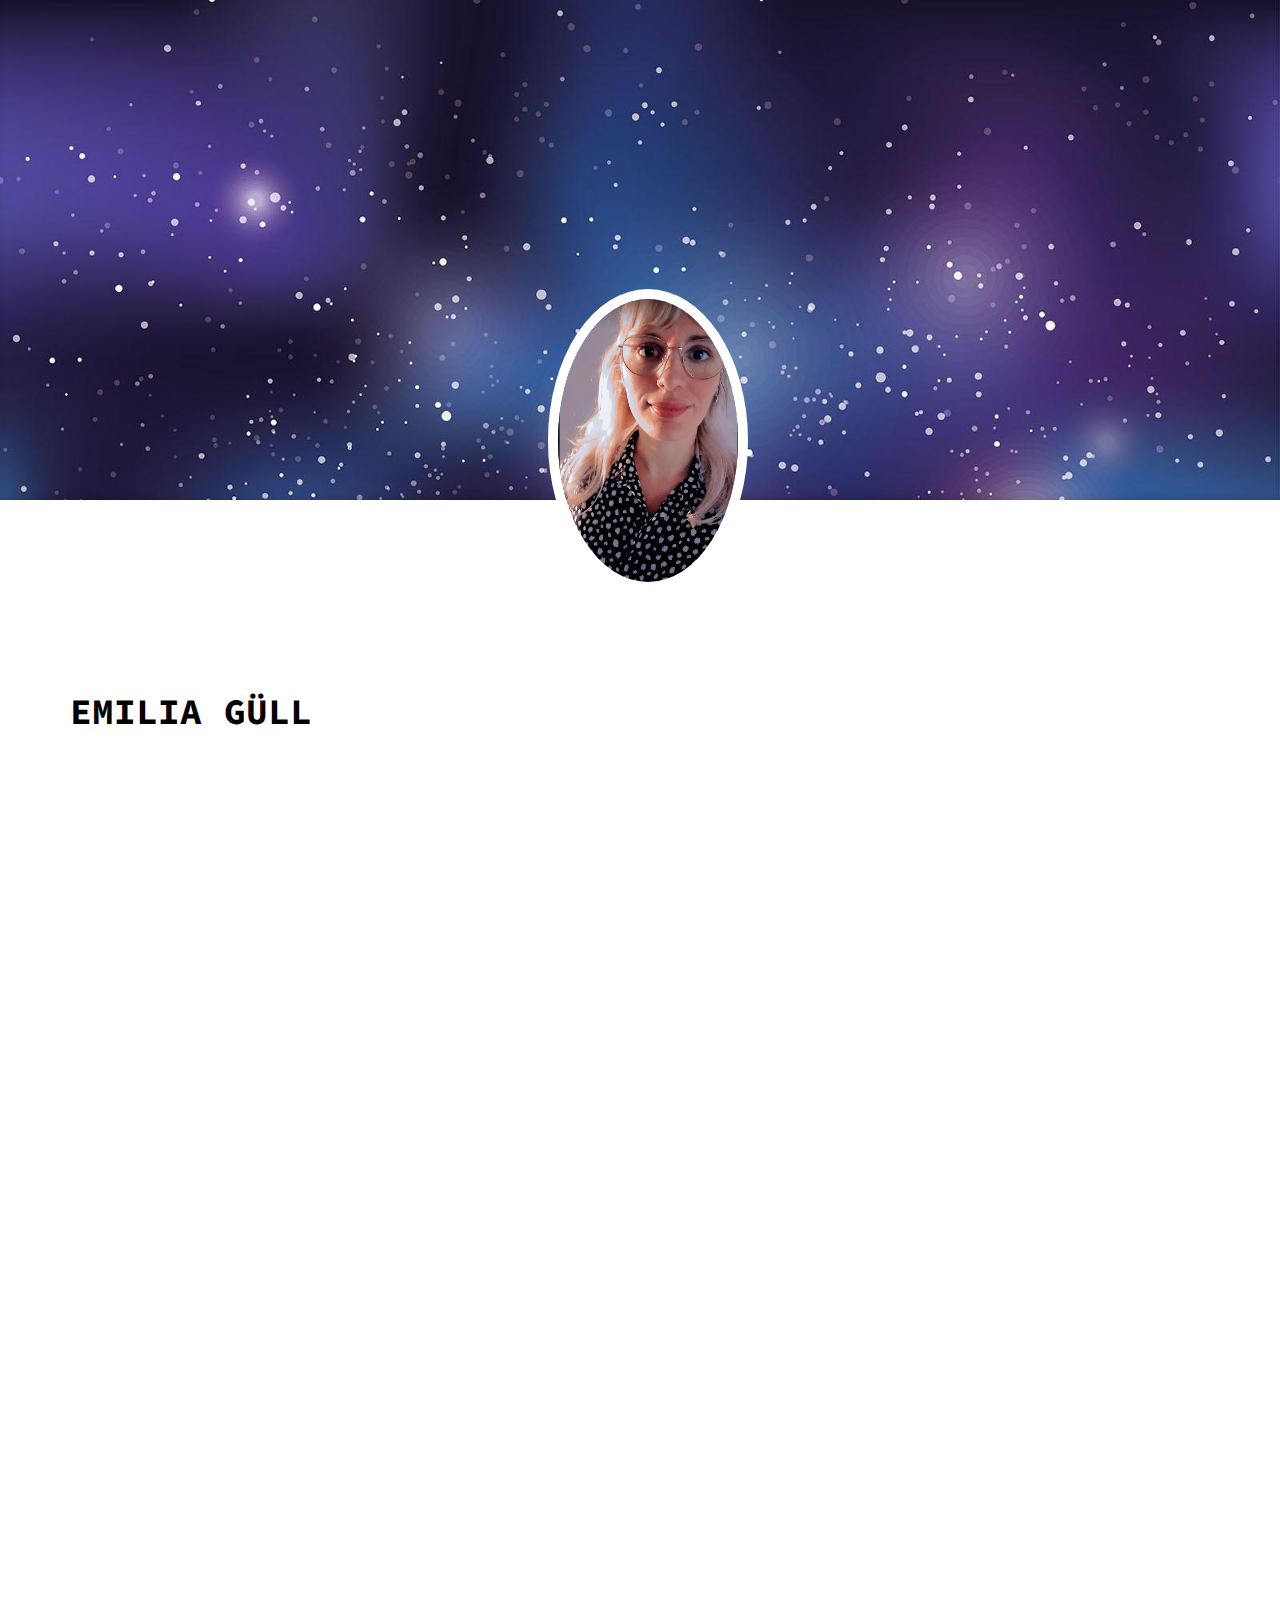
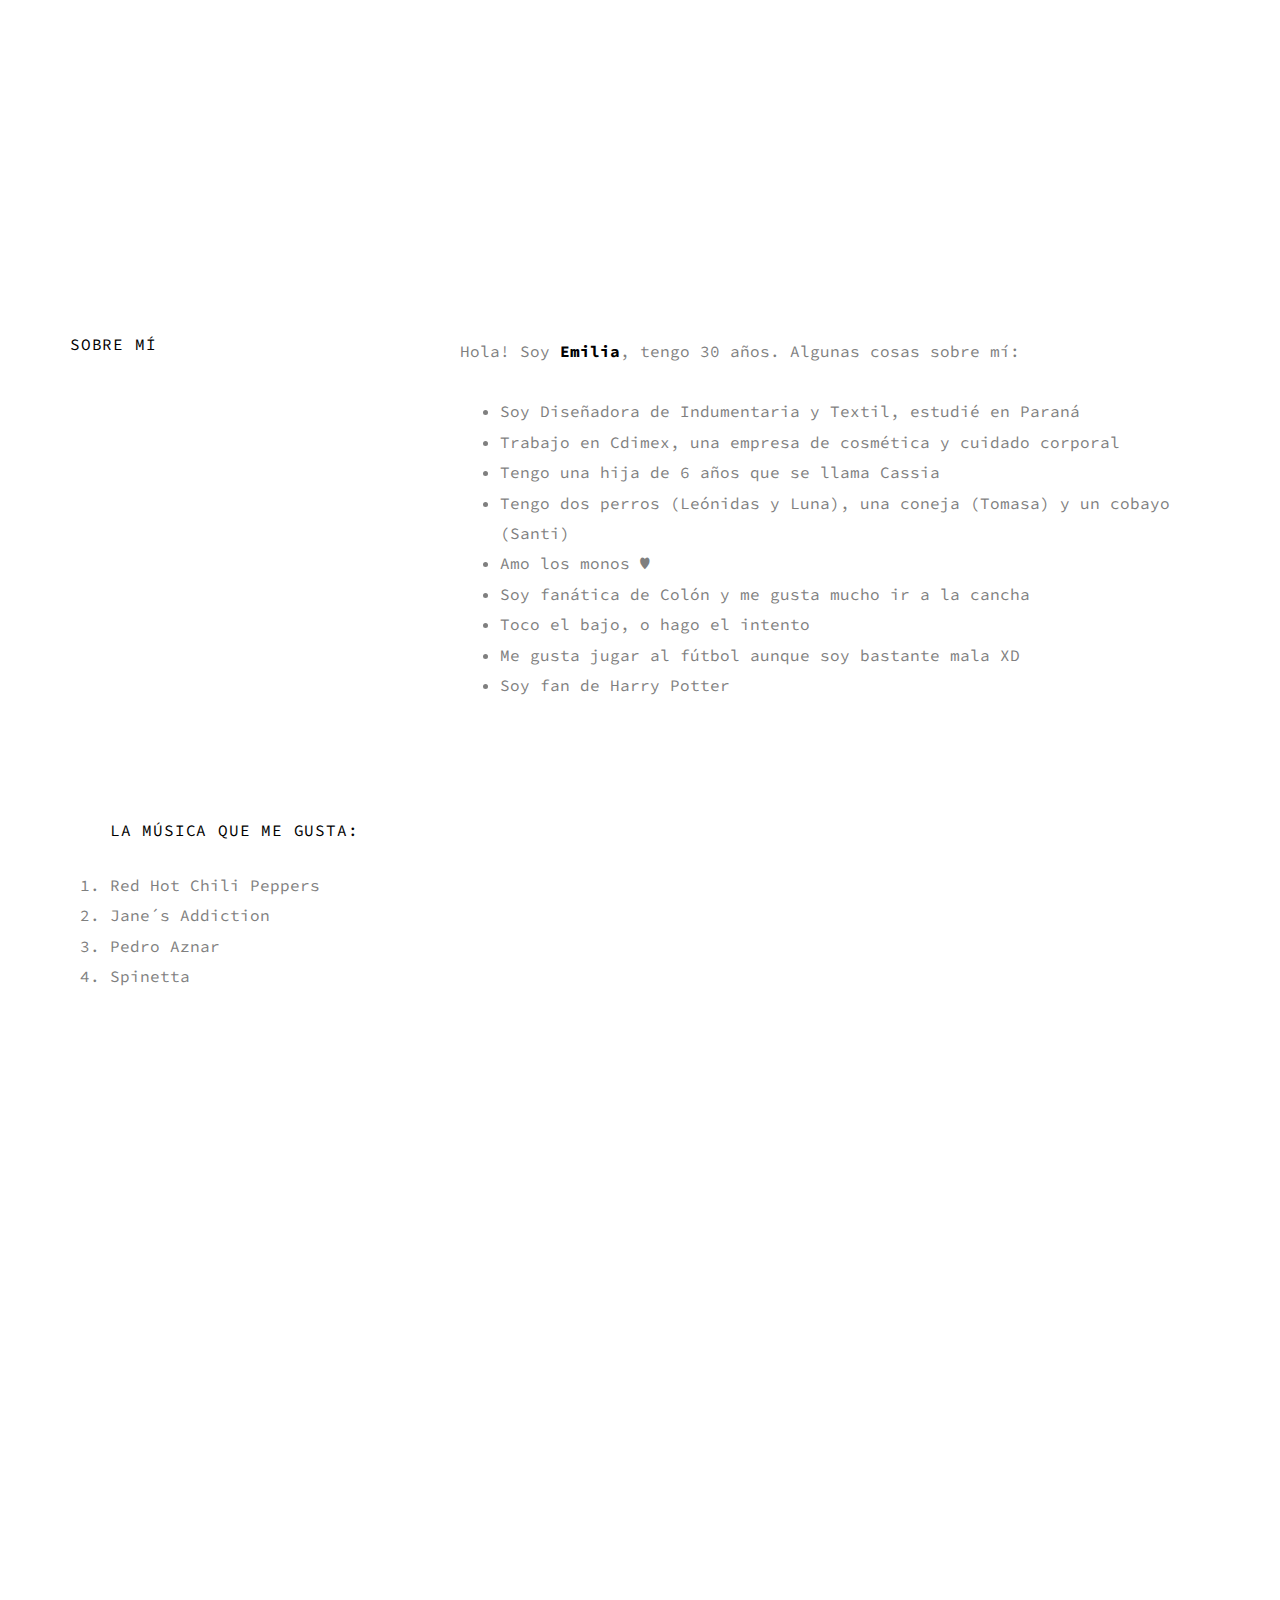
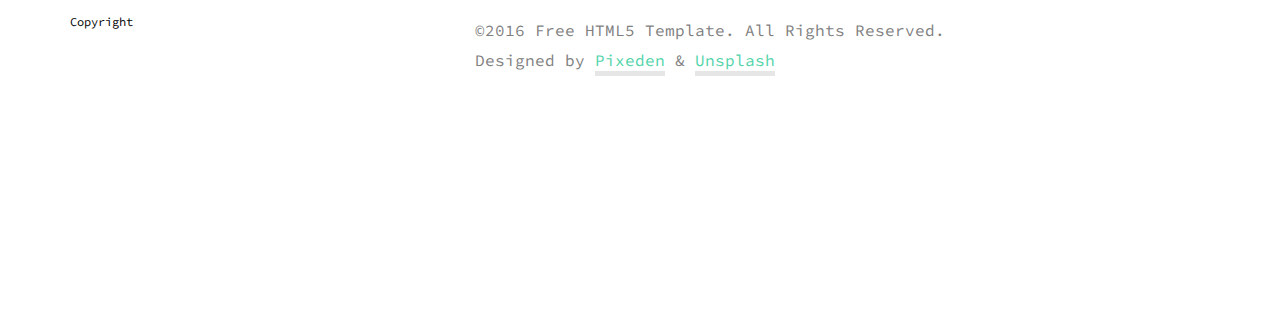
==== index.html @ 93d6f3b8 "tp1 modificado" ====
<!DOCTYPE html>
<!--[if lt IE 7]>      <html class="no-js lt-ie9 lt-ie8 lt-ie7"> <![endif]-->
<!--[if IE 7]>         <html class="no-js lt-ie9 lt-ie8"> <![endif]-->
<!--[if IE 8]>         <html class="no-js lt-ie9"> <![endif]-->
<!--[if gt IE 8]><!--> <html class="no-js"> <!--<![endif]-->
	<head>
	<meta charset="utf-8">
	<meta http-equiv="X-UA-Compatible" content="IE=edge">
	<title>Emilia Güll &mdash; mi perfil</title>
	<meta name="viewport" content="width=device-width, initial-scale=1">
	<meta name="description" content="Free HTML5 Website Template by FreeHTML5.co" />
	<meta name="keywords" content="free website templates, free html5, free template, free bootstrap, free website template, html5, css3, mobile first, responsive" />
	<meta name="author" content="FreeHTML5.co" />

  <!-- 
	//////////////////////////////////////////////////////

	FREE HTML5 TEMPLATE 
	DESIGNED & DEVELOPED by FreeHTML5.co
		
	Website: 		http://freehtml5.co/
	Email: 			info@freehtml5.co
	Twitter: 		http://twitter.com/fh5co
	Facebook: 		https://www.facebook.com/fh5co

	//////////////////////////////////////////////////////
	 -->

  	<!-- Facebook and Twitter integration -->
	<meta property="og:title" content=""/>
	<meta property="og:image" content=""/>
	<meta property="og:url" content=""/>
	<meta property="og:site_name" content=""/>
	<meta property="og:description" content=""/>
	<meta name="twitter:title" content="" />
	<meta name="twitter:image" content="" />
	<meta name="twitter:url" content="" />
	<meta name="twitter:card" content="" />

	<!-- Place favicon.ico and apple-touch-icon.png in the root directory -->
	<link rel="shortcut icon" href="favicon.ico">
	<link href="https://fonts.googleapis.com/css?family=Source+Code+Pro" rel="stylesheet">
	
	<!-- Animate.css -->
	<link rel="stylesheet" href="./css/animate.css">
	<!-- Icomoon Icon Fonts-->
	<link rel="stylesheet" href="./css/icomoon.css">
	<!-- Bootstrap  -->
	<link rel="stylesheet" href="./css/bootstrap.css">
	<!-- Theme style  -->
	<link rel="stylesheet" href="./css/style.css">

	<!-- Magnific Popup -->
	<link rel="stylesheet" href="./css/magnific-popup.css">
	

	<!-- Modernizr JS -->
	<script src="js/modernizr-2.6.2.min.js"></script>
	<!-- FOR IE9 below -->
	<!--[if lt IE 9]>
	<script src="js/respond.min.js"></script>
	<![endif]-->

	</head>
	<body>
	
	<div id="fh5co-header" style="background-image: url(images/universo.jpg);" data-stellar-background-ratio="0.5">
		<div class="overlay"></div>
		<div class="bio-photo text-center">
			<img class=".profile-thumbnail" src="images/e1.jpg" alt="mi foto" width="200">
		</div>
	</div>

	<div id="fh5co-main">

		<div class="fh5co-section fh5co-works">
			<div class="container">
				<div class="row">
					<div class="col-md-4 col-sm-4 col-xs-12 section-heading">
						<h1><b>EMILIA GÜLL</b></h1>
					</div>
					<div class="col-md-8 col-sm-8 col-xs-12">
						<div class="row">
							<div class="col-md-6 col-sm-6 col-xs-6 work animate-box">
								<a href="images/leo y luna.jpg" class="image-popup" title="Leónidas y Luna"><img src="images/leo y luna.jpg" alt="Leónidas y Luna" class="img-responsive"></a>
							</div>
							<div class="col-md-6 col-sm-6 col-xs-6 work animate-box">
								<a href="images/tomy.jpg" class="image-popup" title="Coneja Tomasa"><img src="images/tomy.jpg" alt="Coneja Tomasa" class="img-responsive"></a>
							</div>
							<div class="col-md-6 col-sm-6 col-xs-6 work animate-box">
								<a href="images/santi.jpg" class="image-popup" title="Cobayo Santi"><img src="images/santi.jpg" alt="Cobayo Santi" class="img-responsive"></a>
							</div>
							<div class="col-md-6 col-sm-6 col-xs-6 work animate-box">
								<a href="images/capuchino.jpg" class="image-popup" title="Mono capuchino"><img src="images/capuchino.jpg" alt="Mono capuchino" class="img-responsive"></a>
							</div>
						</div>
					</div>
				</div>
			</div>
		</div>

		<!-- END .fh5co-section -->

		<div class="fh5co-section">
			<div class="container">
				<div class="row">
					<div class="col-md-4 col-sm-4 col-xs-12 section-heading">
						<h2>SOBRE MÍ</h2>
					</div>
					<div class="col-md-8 col-sm-8 col-xs-12">
						<div class="row">
							<div class="col-md-12">
							<p>Hola! Soy <strong>Emilia</strong>, tengo 30 años. Algunas cosas sobre mí: </p>
							<ul>
								<li>Soy Diseñadora de Indumentaria y Textil, estudié en Paraná</li>
								<li>Trabajo en Cdimex, una empresa de cosmética y cuidado corporal</li>
								<li>Tengo una hija de 6 años que se llama Cassia</li>
								<li>Tengo dos perros (Leónidas y Luna), una coneja (Tomasa) y un cobayo (Santi)</li>
								<li>Amo los monos ♥</li>
								<li>Soy fanática de Colón y me gusta mucho ir a la cancha</li>
       							<li>Toco el bajo, o hago el intento</li>
        						<li>Me gusta jugar al fútbol aunque soy bastante mala XD</li>
								<li>Soy fan de Harry Potter</li>
			
							</ul>
						</div>
					</div>
				</div>
			</div>
		</div>

		<!-- END .fh5co-section -->


		<div class="fh5co-section">
			<div class="container">
				<div class="row">
					<div class="col-md-4 col-sm-4 col-xs-12 section-heading">
					<ol>
						<h2>La música que me gusta:</h2>
						<li>Red Hot Chili Peppers</li>
       					<li>Jane´s Addiction</li>
        				<li>Pedro Aznar</li>
       					<li>Spinetta</li>
					</ol>	
					
					<iframe style="border-radius:12px" src="https://open.spotify.com/embed/playlist/1pNe8XWdlI0iuai1eVXvJj?utm_source=generator" width="100%" height="380" frameBorder="0" allowfullscreen="" allow="autoplay; clipboard-write; encrypted-media; fullscreen; picture-in-picture"></iframe>
					
					</div>
				</div>
			</div>
		</div>

		<!-- END .fh5co-section -->


		<div class="fh5co-section">
			<div class="container">
				<div class="row">
					<div class="col-md-4 col-sm-4 col-xs-12 section-heading">
						<h6>Copyright</h6>
					</div>
					<div class="col-md-8 col-sm-8 col-xs-12">
						<div class="col-md-12">
							<p>&copy;2016 Free HTML5 Template. All Rights Reserved. <br> Designed by <a href="http://freehtml5.co/" FreeHTML5.co</a>Pixeden</a> &amp; <a href="http://unsplash.com." target="_blank">Unsplash</a></p>
						</div>
					</div>
				</div>
			</div>
		</div>

		<!-- END .fh5co-section -->


	

	</div>


	<!-- jQuery -->
	<script src="js/jquery.min.js"></script>
	<!-- jQuery Easing -->
	<script src="js/jquery.easing.1.3.js"></script>
	<!-- Bootstrap -->
	<script src="js/bootstrap.min.js"></script>

	<!-- Stellar -->
	<script src="js/jquery.stellar.min.js"></script>

	<!-- Waypoints -->
	<script src="js/jquery.waypoints.min.js"></script>

	<!-- Magnific Popup -->
	<script src="js/jquery.magnific-popup.min.js"></script>
	<script src="js/magnific-popup-options.js"></script>
	
	<!-- MAIN JS -->
	<script src="js/main.js"></script>

	</body>
</html>
---- css/icomoon.css ----
@font-face {
    font-family: 'icomoon';
    src:    url('fonts/icomoon.eot?195opb');
    src:    url('fonts/icomoon.eot?195opb#iefix') format('embedded-opentype'),
        url('fonts/icomoon.ttf?195opb') format('truetype'),
        url('fonts/icomoon.woff?195opb') format('woff'),
        url('fonts/icomoon.svg?195opb#icomoon') format('svg');
    font-weight: normal;
    font-style: normal;
}

[class^="icon-"], [class*=" icon-"] {
    /* use !important to prevent issues with browser extensions that change fonts */
    font-family: 'icomoon' !important;
    speak: none;
    font-style: normal;
    font-weight: normal;
    font-variant: normal;
    text-transform: none;
    line-height: 1;

    /* Better Font Rendering =========== */
    -webkit-font-smoothing: antialiased;
    -moz-osx-font-smoothing: grayscale;
}

.icon-glass:before {
    content: "\f000";
}
.icon-music:before {
    content: "\f001";
}
.icon-search:before {
    content: "\f002";
}
.icon-envelope-o:before {
    content: "\f003";
}
.icon-heart:before {
    content: "\f004";
}
.icon-star:before {
    content: "\f005";
}
.icon-star-o:before {
    content: "\f006";
}
.icon-user:before {
    content: "\f007";
}
.icon-film:before {
    content: "\f008";
}
.icon-th-large:before {
    content: "\f009";
}
.icon-th:before {
    content: "\f00a";
}
.icon-th-list:before {
    content: "\f00b";
}
.icon-check:before {
    content: "\f00c";
}
.icon-close:before {
    content: "\f00d";
}
.icon-remove:before {
    content: "\f00d";
}
.icon-times:before {
    content: "\f00d";
}
.icon-search-plus:before {
    content: "\f00e";
}
.icon-search-minus:before {
    content: "\f010";
}
.icon-power-off:before {
    content: "\f011";
}
.icon-signal:before {
    content: "\f012";
}
.icon-cog:before {
    content: "\f013";
}
.icon-gear:before {
    content: "\f013";
}
.icon-trash-o:before {
    content: "\f014";
}
.icon-home:before {
    content: "\f015";
}
.icon-file-o:before {
    content: "\f016";
}
.icon-clock-o:before {
    content: "\f017";
}
.icon-road:before {
    content: "\f018";
}
.icon-download:before {
    content: "\f019";
}
.icon-arrow-circle-o-down:before {
    content: "\f01a";
}
.icon-arrow-circle-o-up:before {
    content: "\f01b";
}
.icon-inbox:before {
    content: "\f01c";
}
.icon-play-circle-o:before {
    content: "\f01d";
}
.icon-repeat:before {
    content: "\f01e";
}
.icon-rotate-right:before {
    content: "\f01e";
}
.icon-refresh:before {
    content: "\f021";
}
.icon-list-alt:before {
    content: "\f022";
}
.icon-lock:before {
    content: "\f023";
}
.icon-flag:before {
    content: "\f024";
}
.icon-headphones:before {
    content: "\f025";
}
.icon-volume-off:before {
    content: "\f026";
}
.icon-volume-down:before {
    content: "\f027";
}
.icon-volume-up:before {
    content: "\f028";
}
.icon-qrcode:before {
    content: "\f029";
}
.icon-barcode:before {
    content: "\f02a";
}
.icon-tag:before {
    content: "\f02b";
}
.icon-tags:before {
    content: "\f02c";
}
.icon-book:before {
    content: "\f02d";
}
.icon-bookmark:before {
    content: "\f02e";
}
.icon-print:before {
    content: "\f02f";
}
.icon-camera:before {
    content: "\f030";
}
.icon-font:before {
    content: "\f031";
}
.icon-bold:before {
    content: "\f032";
}
.icon-italic:before {
    content: "\f033";
}
.icon-text-height:before {
    content: "\f034";
}
.icon-text-width:before {
    content: "\f035";
}
.icon-align-left:before {
    content: "\f036";
}
.icon-align-center:before {
    content: "\f037";
}
.icon-align-right:before {
    content: "\f038";
}
.icon-align-justify:before {
    content: "\f039";
}
.icon-list:before {
    content: "\f03a";
}
.icon-dedent:before {
    content: "\f03b";
}
.icon-outdent:before {
    content: "\f03b";
}
.icon-indent:before {
    content: "\f03c";
}
.icon-video-camera:before {
    content: "\f03d";
}
.icon-image:before {
    content: "\f03e";
}
.icon-photo:before {
    content: "\f03e";
}
.icon-picture-o:before {
    content: "\f03e";
}
.icon-pencil:before {
    content: "\f040";
}
.icon-map-marker:before {
    content: "\f041";
}
.icon-adjust:before {
    content: "\f042";
}
.icon-tint:before {
    content: "\f043";
}
.icon-edit:before {
    content: "\f044";
}
.icon-pencil-square-o:before {
    content: "\f044";
}
.icon-share-square-o:before {
    content: "\f045";
}
.icon-check-square-o:before {
    content: "\f046";
}
.icon-arrows:before {
    content: "\f047";
}
.icon-step-backward:before {
    content: "\f048";
}
.icon-fast-backward:before {
    content: "\f049";
}
.icon-backward:before {
    content: "\f04a";
}
.icon-play:before {
    content: "\f04b";
}
.icon-pause:before {
    content: "\f04c";
}
.icon-stop:before {
    content: "\f04d";
}
.icon-forward:before {
    content: "\f04e";
}
.icon-fast-forward:before {
    content: "\f050";
}
.icon-step-forward:before {
    content: "\f051";
}
.icon-eject:before {
    content: "\f052";
}
.icon-chevron-left:before {
    content: "\f053";
}
.icon-chevron-right:before {
    content: "\f054";
}
.icon-plus-circle:before {
    content: "\f055";
}
.icon-minus-circle:before {
    content: "\f056";
}
.icon-times-circle:before {
    content: "\f057";
}
.icon-check-circle:before {
    content: "\f058";
}
.icon-question-circle:before {
    content: "\f059";
}
.icon-info-circle:before {
    content: "\f05a";
}
.icon-crosshairs:before {
    content: "\f05b";
}
.icon-times-circle-o:before {
    content: "\f05c";
}
.icon-check-circle-o:before {
    content: "\f05d";
}
.icon-ban:before {
    content: "\f05e";
}
.icon-arrow-left:before {
    content: "\f060";
}
.icon-arrow-right:before {
    content: "\f061";
}
.icon-arrow-up:before {
    content: "\f062";
}
.icon-arrow-down:before {
    content: "\f063";
}
.icon-mail-forward:before {
    content: "\f064";
}
.icon-share:before {
    content: "\f064";
}
.icon-expand:before {
    content: "\f065";
}
.icon-compress:before {
    content: "\f066";
}
.icon-plus:before {
    content: "\f067";
}
.icon-minus:before {
    content: "\f068";
}
.icon-asterisk:before {
    content: "\f069";
}
.icon-exclamation-circle:before {
    content: "\f06a";
}
.icon-gift:before {
    content: "\f06b";
}
.icon-leaf:before {
    content: "\f06c";
}
.icon-fire:before {
    content: "\f06d";
}
.icon-eye:before {
    content: "\f06e";
}
.icon-eye-slash:before {
    content: "\f070";
}
.icon-exclamation-triangle:before {
    content: "\f071";
}
.icon-warning:before {
    content: "\f071";
}
.icon-plane:before {
    content: "\f072";
}
.icon-calendar:before {
    content: "\f073";
}
.icon-random:before {
    content: "\f074";
}
.icon-comment:before {
    content: "\f075";
}
.icon-magnet:before {
    content: "\f076";
}
.icon-chevron-up:before {
    content: "\f077";
}
.icon-chevron-down:before {
    content: "\f078";
}
.icon-retweet:before {
    content: "\f079";
}
.icon-shopping-cart:before {
    content: "\f07a";
}
.icon-folder:before {
    content: "\f07b";
}
.icon-folder-open:before {
    content: "\f07c";
}
.icon-arrows-v:before {
    content: "\f07d";
}
.icon-arrows-h:before {
    content: "\f07e";
}
.icon-bar-chart:before {
    content: "\f080";
}
.icon-bar-chart-o:before {
    content: "\f080";
}
.icon-twitter-square:before {
    content: "\f081";
}
.icon-facebook-square:before {
    content: "\f082";
}
.icon-camera-retro:before {
    content: "\f083";
}
.icon-key:before {
    content: "\f084";
}
.icon-cogs:before {
    content: "\f085";
}
.icon-gears:before {
    content: "\f085";
}
.icon-comments:before {
    content: "\f086";
}
.icon-thumbs-o-up:before {
    content: "\f087";
}
.icon-thumbs-o-down:before {
    content: "\f088";
}
.icon-star-half:before {
    content: "\f089";
}
.icon-heart-o:before {
    content: "\f08a";
}
.icon-sign-out:before {
    content: "\f08b";
}
.icon-linkedin-square:before {
    content: "\f08c";
}
.icon-thumb-tack:before {
    content: "\f08d";
}
.icon-external-link:before {
    content: "\f08e";
}
.icon-sign-in:before {
    content: "\f090";
}
.icon-trophy:before {
    content: "\f091";
}
.icon-github-square:before {
    content: "\f092";
}
.icon-upload:before {
    content: "\f093";
}
.icon-lemon-o:before {
    content: "\f094";
}
.icon-phone:before {
    content: "\f095";
}
.icon-square-o:before {
    content: "\f096";
}
.icon-bookmark-o:before {
    content: "\f097";
}
.icon-phone-square:before {
    content: "\f098";
}
.icon-twitter:before {
    content: "\f099";
}
.icon-facebook:before {
    content: "\f09a";
}
.icon-facebook-f:before {
    content: "\f09a";
}
.icon-github:before {
    content: "\f09b";
}
.icon-unlock:before {
    content: "\f09c";
}
.icon-credit-card:before {
    content: "\f09d";
}
.icon-feed:before {
    content: "\f09e";
}
.icon-rss:before {
    content: "\f09e";
}
.icon-hdd-o:before {
    content: "\f0a0";
}
.icon-bullhorn:before {
    content: "\f0a1";
}
.icon-bell-o:before {
    content: "\f0a2";
}
.icon-certificate:before {
    content: "\f0a3";
}
.icon-hand-o-right:before {
    content: "\f0a4";
}
.icon-hand-o-left:before {
    content: "\f0a5";
}
.icon-hand-o-up:before {
    content: "\f0a6";
}
.icon-hand-o-down:before {
    content: "\f0a7";
}
.icon-arrow-circle-left:before {
    content: "\f0a8";
}
.icon-arrow-circle-right:before {
    content: "\f0a9";
}
.icon-arrow-circle-up:before {
    content: "\f0aa";
}
.icon-arrow-circle-down:before {
    content: "\f0ab";
}
.icon-globe:before {
    content: "\f0ac";
}
.icon-wrench:before {
    content: "\f0ad";
}
.icon-tasks:before {
    content: "\f0ae";
}
.icon-filter:before {
    content: "\f0b0";
}
.icon-briefcase:before {
    content: "\f0b1";
}
.icon-arrows-alt:before {
    content: "\f0b2";
}
.icon-group:before {
    content: "\f0c0";
}
.icon-users:before {
    content: "\f0c0";
}
.icon-chain:before {
    content: "\f0c1";
}
.icon-link:before {
    content: "\f0c1";
}
.icon-cloud:before {
    content: "\f0c2";
}
.icon-flask:before {
    content: "\f0c3";
}
.icon-cut:before {
    content: "\f0c4";
}
.icon-scissors:before {
    content: "\f0c4";
}
.icon-copy:before {
    content: "\f0c5";
}
.icon-files-o:before {
    content: "\f0c5";
}
.icon-paperclip:before {
    content: "\f0c6";
}
.icon-floppy-o:before {
    content: "\f0c7";
}
.icon-save:before {
    content: "\f0c7";
}
.icon-square:before {
    content: "\f0c8";
}
.icon-bars:before {
    content: "\f0c9";
}
.icon-navicon:before {
    content: "\f0c9";
}
.icon-reorder:before {
    content: "\f0c9";
}
.icon-list-ul:before {
    content: "\f0ca";
}
.icon-list-ol:before {
    content: "\f0cb";
}
.icon-strikethrough:before {
    content: "\f0cc";
}
.icon-underline:before {
    content: "\f0cd";
}
.icon-table:before {
    content: "\f0ce";
}
.icon-magic:before {
    content: "\f0d0";
}
.icon-truck:before {
    content: "\f0d1";
}
.icon-pinterest:before {
    content: "\f0d2";
}
.icon-pinterest-square:before {
    content: "\f0d3";
}
.icon-google-plus-square:before {
    content: "\f0d4";
}
.icon-google-plus:before {
    content: "\f0d5";
}
.icon-money:before {
    content: "\f0d6";
}
.icon-caret-down:before {
    content: "\f0d7";
}
.icon-caret-up:before {
    content: "\f0d8";
}
.icon-caret-left:before {
    content: "\f0d9";
}
.icon-caret-right:before {
    content: "\f0da";
}
.icon-columns:before {
    content: "\f0db";
}
.icon-sort:before {
    content: "\f0dc";
}
.icon-unsorted:before {
    content: "\f0dc";
}
.icon-sort-desc:before {
    content: "\f0dd";
}
.icon-sort-down:before {
    content: "\f0dd";
}
.icon-sort-asc:before {
    content: "\f0de";
}
.icon-sort-up:before {
    content: "\f0de";
}
.icon-envelope:before {
    content: "\f0e0";
}
.icon-linkedin:before {
    content: "\f0e1";
}
.icon-rotate-left:before {
    content: "\f0e2";
}
.icon-undo:before {
    content: "\f0e2";
}
.icon-gavel:before {
    content: "\f0e3";
}
.icon-legal:before {
    content: "\f0e3";
}
.icon-dashboard:before {
    content: "\f0e4";
}
.icon-tachometer:before {
    content: "\f0e4";
}
.icon-comment-o:before {
    content: "\f0e5";
}
.icon-comments-o:before {
    content: "\f0e6";
}
.icon-bolt:before {
    content: "\f0e7";
}
.icon-flash:before {
    content: "\f0e7";
}
.icon-sitemap:before {
    content: "\f0e8";
}
.icon-umbrella:before {
    content: "\f0e9";
}
.icon-clipboard:before {
    content: "\f0ea";
}
.icon-paste:before {
    content: "\f0ea";
}
.icon-lightbulb-o:before {
    content: "\f0eb";
}
.icon-exchange:before {
    content: "\f0ec";
}
.icon-cloud-download:before {
    content: "\f0ed";
}
.icon-cloud-upload:before {
    content: "\f0ee";
}
.icon-user-md:before {
    content: "\f0f0";
}
.icon-stethoscope:before {
    content: "\f0f1";
}
.icon-suitcase:before {
    content: "\f0f2";
}
.icon-bell:before {
    content: "\f0f3";
}
.icon-coffee:before {
    content: "\f0f4";
}
.icon-cutlery:before {
    content: "\f0f5";
}
.icon-file-text-o:before {
    content: "\f0f6";
}
.icon-building-o:before {
    content: "\f0f7";
}
.icon-hospital-o:before {
    content: "\f0f8";
}
.icon-ambulance:before {
    content: "\f0f9";
}
.icon-medkit:before {
    content: "\f0fa";
}
.icon-fighter-jet:before {
    content: "\f0fb";
}
.icon-beer:before {
    content: "\f0fc";
}
.icon-h-square:before {
    content: "\f0fd";
}
.icon-plus-square:before {
    content: "\f0fe";
}
.icon-angle-double-left:before {
    content: "\f100";
}
.icon-angle-double-right:before {
    content: "\f101";
}
.icon-angle-double-up:before {
    content: "\f102";
}
.icon-angle-double-down:before {
    content: "\f103";
}
.icon-angle-left:before {
    content: "\f104";
}
.icon-angle-right:before {
    content: "\f105";
}
.icon-angle-up:before {
    content: "\f106";
}
.icon-angle-down:before {
    content: "\f107";
}
.icon-desktop:before {
    content: "\f108";
}
.icon-laptop:before {
    content: "\f109";
}
.icon-tablet:before {
    content: "\f10a";
}
.icon-mobile:before {
    content: "\f10b";
}
.icon-mobile-phone:before {
    content: "\f10b";
}
.icon-circle-o:before {
    content: "\f10c";
}
.icon-quote-left:before {
    content: "\f10d";
}
.icon-quote-right:before {
    content: "\f10e";
}
.icon-spinner:before {
    content: "\f110";
}
.icon-circle:before {
    content: "\f111";
}
.icon-mail-reply:before {
    content: "\f112";
}
.icon-reply:before {
    content: "\f112";
}
.icon-github-alt:before {
    content: "\f113";
}
.icon-folder-o:before {
    content: "\f114";
}
.icon-folder-open-o:before {
    content: "\f115";
}
.icon-smile-o:before {
    content: "\f118";
}
.icon-frown-o:before {
    content: "\f119";
}
.icon-meh-o:before {
    content: "\f11a";
}
.icon-gamepad:before {
    content: "\f11b";
}
.icon-keyboard-o:before {
    content: "\f11c";
}
.icon-flag-o:before {
    content: "\f11d";
}
.icon-flag-checkered:before {
    content: "\f11e";
}
.icon-terminal:before {
    content: "\f120";
}
.icon-code:before {
    content: "\f121";
}
.icon-mail-reply-all:before {
    content: "\f122";
}
.icon-reply-all:before {
    content: "\f122";
}
.icon-star-half-empty:before {
    content: "\f123";
}
.icon-star-half-full:before {
    content: "\f123";
}
.icon-star-half-o:before {
    content: "\f123";
}
.icon-location-arrow:before {
    content: "\f124";
}
.icon-crop:before {
    content: "\f125";
}
.icon-code-fork:before {
    content: "\f126";
}
.icon-chain-broken:before {
    content: "\f127";
}
.icon-unlink:before {
    content: "\f127";
}
.icon-question:before {
    content: "\f128";
}
.icon-info:before {
    content: "\f129";
}
.icon-exclamation:before {
    content: "\f12a";
}
.icon-superscript:before {
    content: "\f12b";
}
.icon-subscript:before {
    content: "\f12c";
}
.icon-eraser:before {
    content: "\f12d";
}
.icon-puzzle-piece:before {
    content: "\f12e";
}
.icon-microphone:before {
    content: "\f130";
}
.icon-microphone-slash:before {
    content: "\f131";
}
.icon-shield:before {
    content: "\f132";
}
.icon-calendar-o:before {
    content: "\f133";
}
.icon-fire-extinguisher:before {
    content: "\f134";
}
.icon-rocket:before {
    content: "\f135";
}
.icon-maxcdn:before {
    content: "\f136";
}
.icon-chevron-circle-left:before {
    content: "\f137";
}
.icon-chevron-circle-right:before {
    content: "\f138";
}
.icon-chevron-circle-up:before {
    content: "\f139";
}
.icon-chevron-circle-down:before {
    content: "\f13a";
}
.icon-html5:before {
    content: "\f13b";
}
.icon-css3:before {
    content: "\f13c";
}
.icon-anchor:before {
    content: "\f13d";
}
.icon-unlock-alt:before {
    content: "\f13e";
}
.icon-bullseye:before {
    content: "\f140";
}
.icon-ellipsis-h:before {
    content: "\f141";
}
.icon-ellipsis-v:before {
    content: "\f142";
}
.icon-rss-square:before {
    content: "\f143";
}
.icon-play-circle:before {
    content: "\f144";
}
.icon-ticket:before {
    content: "\f145";
}
.icon-minus-square:before {
    content: "\f146";
}
.icon-minus-square-o:before {
    content: "\f147";
}
.icon-level-up:before {
    content: "\f148";
}
.icon-level-down:before {
    content: "\f149";
}
.icon-check-square:before {
    content: "\f14a";
}
.icon-pencil-square:before {
    content: "\f14b";
}
.icon-external-link-square:before {
    content: "\f14c";
}
.icon-share-square:before {
    content: "\f14d";
}
.icon-compass:before {
    content: "\f14e";
}
.icon-caret-square-o-down:before {
    content: "\f150";
}
.icon-toggle-down:before {
    content: "\f150";
}
.icon-caret-square-o-up:before {
    content: "\f151";
}
.icon-toggle-up:before {
    content: "\f151";
}
.icon-caret-square-o-right:before {
    content: "\f152";
}
.icon-toggle-right:before {
    content: "\f152";
}
.icon-eur:before {
    content: "\f153";
}
.icon-euro:before {
    content: "\f153";
}
.icon-gbp:before {
    content: "\f154";
}
.icon-dollar:before {
    content: "\f155";
}
.icon-usd:before {
    content: "\f155";
}
.icon-inr:before {
    content: "\f156";
}
.icon-rupee:before {
    content: "\f156";
}
.icon-cny:before {
    content: "\f157";
}
.icon-jpy:before {
    content: "\f157";
}
.icon-rmb:before {
    content: "\f157";
}
.icon-yen:before {
    content: "\f157";
}
.icon-rouble:before {
    content: "\f158";
}
.icon-rub:before {
    content: "\f158";
}
.icon-ruble:before {
    content: "\f158";
}
.icon-krw:before {
    content: "\f159";
}
.icon-won:before {
    content: "\f159";
}
.icon-bitcoin:before {
    content: "\f15a";
}
.icon-btc:before {
    content: "\f15a";
}
.icon-file:before {
    content: "\f15b";
}
.icon-file-text:before {
    content: "\f15c";
}
.icon-sort-alpha-asc:before {
    content: "\f15d";
}
.icon-sort-alpha-desc:before {
    content: "\f15e";
}
.icon-sort-amount-asc:before {
    content: "\f160";
}
.icon-sort-amount-desc:before {
    content: "\f161";
}
.icon-sort-numeric-asc:before {
    content: "\f162";
}
.icon-sort-numeric-desc:before {
    content: "\f163";
}
.icon-thumbs-up:before {
    content: "\f164";
}
.icon-thumbs-down:before {
    content: "\f165";
}
.icon-youtube-square:before {
    content: "\f166";
}
.icon-youtube:before {
    content: "\f167";
}
.icon-xing:before {
    content: "\f168";
}
.icon-xing-square:before {
    content: "\f169";
}
.icon-youtube-play:before {
    content: "\f16a";
}
.icon-dropbox:before {
    content: "\f16b";
}
.icon-stack-overflow:before {
    content: "\f16c";
}
.icon-instagram:before {
    content: "\f16d";
}
.icon-flickr:before {
    content: "\f16e";
}
.icon-adn:before {
    content: "\f170";
}
.icon-bitbucket:before {
    content: "\f171";
}
.icon-bitbucket-square:before {
    content: "\f172";
}
.icon-tumblr:before {
    content: "\f173";
}
.icon-tumblr-square:before {
    content: "\f174";
}
.icon-long-arrow-down:before {
    content: "\f175";
}
.icon-long-arrow-up:before {
    content: "\f176";
}
.icon-long-arrow-left:before {
    content: "\f177";
}
.icon-long-arrow-right:before {
    content: "\f178";
}
.icon-apple:before {
    content: "\f179";
}
.icon-windows:before {
    content: "\f17a";
}
.icon-android:before {
    content: "\f17b";
}
.icon-linux:before {
    content: "\f17c";
}
.icon-dribbble:before {
    content: "\f17d";
}
.icon-skype:before {
    content: "\f17e";
}
.icon-foursquare:before {
    content: "\f180";
}
.icon-trello:before {
    content: "\f181";
}
.icon-female:before {
    content: "\f182";
}
.icon-male:before {
    content: "\f183";
}
.icon-gittip:before {
    content: "\f184";
}
.icon-gratipay:before {
    content: "\f184";
}
.icon-sun-o:before {
    content: "\f185";
}
.icon-moon-o:before {
    content: "\f186";
}
.icon-archive:before {
    content: "\f187";
}
.icon-bug:before {
    content: "\f188";
}
.icon-vk:before {
    content: "\f189";
}
.icon-weibo:before {
    content: "\f18a";
}
.icon-renren:before {
    content: "\f18b";
}
.icon-pagelines:before {
    content: "\f18c";
}
.icon-stack-exchange:before {
    content: "\f18d";
}
.icon-arrow-circle-o-right:before {
    content: "\f18e";
}
.icon-arrow-circle-o-left:before {
    content: "\f190";
}
.icon-caret-square-o-left:before {
    content: "\f191";
}
.icon-toggle-left:before {
    content: "\f191";
}
.icon-dot-circle-o:before {
    content: "\f192";
}
.icon-wheelchair:before {
    content: "\f193";
}
.icon-vimeo-square:before {
    content: "\f194";
}
.icon-try:before {
    content: "\f195";
}
.icon-turkish-lira:before {
    content: "\f195";
}
.icon-plus-square-o:before {
    content: "\f196";
}
.icon-space-shuttle:before {
    content: "\f197";
}
.icon-slack:before {
    content: "\f198";
}
.icon-envelope-square:before {
    content: "\f199";
}
.icon-wordpress:before {
    content: "\f19a";
}
.icon-openid:before {
    content: "\f19b";
}
.icon-bank:before {
    content: "\f19c";
}
.icon-institution:before {
    content: "\f19c";
}
.icon-university:before {
    content: "\f19c";
}
.icon-graduation-cap:before {
    content: "\f19d";
}
.icon-mortar-board:before {
    content: "\f19d";
}
.icon-yahoo:before {
    content: "\f19e";
}
.icon-google:before {
    content: "\f1a0";
}
.icon-reddit:before {
    content: "\f1a1";
}
.icon-reddit-square:before {
    content: "\f1a2";
}
.icon-stumbleupon-circle:before {
    content: "\f1a3";
}
.icon-stumbleupon:before {
    content: "\f1a4";
}
.icon-delicious:before {
    content: "\f1a5";
}
.icon-digg:before {
    content: "\f1a6";
}
.icon-pied-piper-pp:before {
    content: "\f1a7";
}
.icon-pied-piper-alt:before {
    content: "\f1a8";
}
.icon-drupal:before {
    content: "\f1a9";
}
.icon-joomla:before {
    content: "\f1aa";
}
.icon-language:before {
    content: "\f1ab";
}
.icon-fax:before {
    content: "\f1ac";
}
.icon-building:before {
    content: "\f1ad";
}
.icon-child:before {
    content: "\f1ae";
}
.icon-paw:before {
    content: "\f1b0";
}
.icon-spoon:before {
    content: "\f1b1";
}
.icon-cube:before {
    content: "\f1b2";
}
.icon-cubes:before {
    content: "\f1b3";
}
.icon-behance:before {
    content: "\f1b4";
}
.icon-behance-square:before {
    content: "\f1b5";
}
.icon-steam:before {
    content: "\f1b6";
}
.icon-steam-square:before {
    content: "\f1b7";
}
.icon-recycle:before {
    content: "\f1b8";
}
.icon-automobile:before {
    content: "\f1b9";
}
.icon-car:before {
    content: "\f1b9";
}
.icon-cab:before {
    content: "\f1ba";
}
.icon-taxi:before {
    content: "\f1ba";
}
.icon-tree:before {
    content: "\f1bb";
}
.icon-spotify:before {
    content: "\f1bc";
}
.icon-deviantart:before {
    content: "\f1bd";
}
.icon-soundcloud:before {
    content: "\f1be";
}
.icon-database:before {
    content: "\f1c0";
}
.icon-file-pdf-o:before {
    content: "\f1c1";
}
.icon-file-word-o:before {
    content: "\f1c2";
}
.icon-file-excel-o:before {
    content: "\f1c3";
}
.icon-file-powerpoint-o:before {
    content: "\f1c4";
}
.icon-file-image-o:before {
    content: "\f1c5";
}
.icon-file-photo-o:before {
    content: "\f1c5";
}
.icon-file-picture-o:before {
    content: "\f1c5";
}
.icon-file-archive-o:before {
    content: "\f1c6";
}
.icon-file-zip-o:before {
    content: "\f1c6";
}
.icon-file-audio-o:before {
    content: "\f1c7";
}
.icon-file-sound-o:before {
    content: "\f1c7";
}
.icon-file-movie-o:before {
    content: "\f1c8";
}
.icon-file-video-o:before {
    content: "\f1c8";
}
.icon-file-code-o:before {
    content: "\f1c9";
}
.icon-vine:before {
    content: "\f1ca";
}
.icon-codepen:before {
    content: "\f1cb";
}
.icon-jsfiddle:before {
    content: "\f1cc";
}
.icon-life-bouy:before {
    content: "\f1cd";
}
.icon-life-buoy:before {
    content: "\f1cd";
}
.icon-life-ring:before {
    content: "\f1cd";
}
.icon-life-saver:before {
    content: "\f1cd";
}
.icon-support:before {
    content: "\f1cd";
}
.icon-circle-o-notch:before {
    content: "\f1ce";
}
.icon-ra:before {
    content: "\f1d0";
}
.icon-rebel:before {
    content: "\f1d0";
}
.icon-resistance:before {
    content: "\f1d0";
}
.icon-empire:before {
    content: "\f1d1";
}
.icon-ge:before {
    content: "\f1d1";
}
.icon-git-square:before {
    content: "\f1d2";
}
.icon-git:before {
    content: "\f1d3";
}
.icon-hacker-news:before {
    content: "\f1d4";
}
.icon-y-combinator-square:before {
    content: "\f1d4";
}
.icon-yc-square:before {
    content: "\f1d4";
}
.icon-tencent-weibo:before {
    content: "\f1d5";
}
.icon-qq:before {
    content: "\f1d6";
}
.icon-wechat:before {
    content: "\f1d7";
}
.icon-weixin:before {
    content: "\f1d7";
}
.icon-paper-plane:before {
    content: "\f1d8";
}
.icon-send:before {
    content: "\f1d8";
}
.icon-paper-plane-o:before {
    content: "\f1d9";
}
.icon-send-o:before {
    content: "\f1d9";
}
.icon-history:before {
    content: "\f1da";
}
.icon-circle-thin:before {
    content: "\f1db";
}
.icon-header:before {
    content: "\f1dc";
}
.icon-paragraph:before {
    content: "\f1dd";
}
.icon-sliders:before {
    content: "\f1de";
}
.icon-share-alt:before {
    content: "\f1e0";
}
.icon-share-alt-square:before {
    content: "\f1e1";
}
.icon-bomb:before {
    content: "\f1e2";
}
.icon-futbol-o:before {
    content: "\f1e3";
}
.icon-soccer-ball-o:before {
    content: "\f1e3";
}
.icon-tty:before {
    content: "\f1e4";
}
.icon-binoculars:before {
    content: "\f1e5";
}
.icon-plug:before {
    content: "\f1e6";
}
.icon-slideshare:before {
    content: "\f1e7";
}
.icon-twitch:before {
    content: "\f1e8";
}
.icon-yelp:before {
    content: "\f1e9";
}
.icon-newspaper-o:before {
    content: "\f1ea";
}
.icon-wifi:before {
    content: "\f1eb";
}
.icon-calculator:before {
    content: "\f1ec";
}
.icon-paypal:before {
    content: "\f1ed";
}
.icon-google-wallet:before {
    content: "\f1ee";
}
.icon-cc-visa:before {
    content: "\f1f0";
}
.icon-cc-mastercard:before {
    content: "\f1f1";
}
.icon-cc-discover:before {
    content: "\f1f2";
}
.icon-cc-amex:before {
    content: "\f1f3";
}
.icon-cc-paypal:before {
    content: "\f1f4";
}
.icon-cc-stripe:before {
    content: "\f1f5";
}
.icon-bell-slash:before {
    content: "\f1f6";
}
.icon-bell-slash-o:before {
    content: "\f1f7";
}
.icon-trash:before {
    content: "\f1f8";
}
.icon-copyright:before {
    content: "\f1f9";
}
.icon-at:before {
    content: "\f1fa";
}
.icon-eyedropper:before {
    content: "\f1fb";
}
.icon-paint-brush:before {
    content: "\f1fc";
}
.icon-birthday-cake:before {
    content: "\f1fd";
}
.icon-area-chart:before {
    content: "\f1fe";
}
.icon-pie-chart:before {
    content: "\f200";
}
.icon-line-chart:before {
    content: "\f201";
}
.icon-lastfm:before {
    content: "\f202";
}
.icon-lastfm-square:before {
    content: "\f203";
}
.icon-toggle-off:before {
    content: "\f204";
}
.icon-toggle-on:before {
    content: "\f205";
}
.icon-bicycle:before {
    content: "\f206";
}
.icon-bus:before {
    content: "\f207";
}
.icon-ioxhost:before {
    content: "\f208";
}
.icon-angellist:before {
    content: "\f209";
}
.icon-cc:before {
    content: "\f20a";
}
.icon-ils:before {
    content: "\f20b";
}
.icon-shekel:before {
    content: "\f20b";
}
.icon-sheqel:before {
    content: "\f20b";
}
.icon-meanpath:before {
    content: "\f20c";
}
.icon-buysellads:before {
    content: "\f20d";
}
.icon-connectdevelop:before {
    content: "\f20e";
}
.icon-dashcube:before {
    content: "\f210";
}
.icon-forumbee:before {
    content: "\f211";
}
.icon-leanpub:before {
    content: "\f212";
}
.icon-sellsy:before {
    content: "\f213";
}
.icon-shirtsinbulk:before {
    content: "\f214";
}
.icon-simplybuilt:before {
    content: "\f215";
}
.icon-skyatlas:before {
    content: "\f216";
}
.icon-cart-plus:before {
    content: "\f217";
}
.icon-cart-arrow-down:before {
    content: "\f218";
}
.icon-diamond:before {
    content: "\f219";
}
.icon-ship:before {
    content: "\f21a";
}
.icon-user-secret:before {
    content: "\f21b";
}
.icon-motorcycle:before {
    content: "\f21c";
}
.icon-street-view:before {
    content: "\f21d";
}
.icon-heartbeat:before {
    content: "\f21e";
}
.icon-venus:before {
    content: "\f221";
}
.icon-mars:before {
    content: "\f222";
}
.icon-mercury:before {
    content: "\f223";
}
.icon-intersex:before {
    content: "\f224";
}
.icon-transgender:before {
    content: "\f224";
}
.icon-transgender-alt:before {
    content: "\f225";
}
.icon-venus-double:before {
    content: "\f226";
}
.icon-mars-double:before {
    content: "\f227";
}
.icon-venus-mars:before {
    content: "\f228";
}
.icon-mars-stroke:before {
    content: "\f229";
}
.icon-mars-stroke-v:before {
    content: "\f22a";
}
.icon-mars-stroke-h:before {
    content: "\f22b";
}
.icon-neuter:before {
    content: "\f22c";
}
.icon-genderless:before {
    content: "\f22d";
}
.icon-facebook-official:before {
    content: "\f230";
}
.icon-pinterest-p:before {
    content: "\f231";
}
.icon-whatsapp:before {
    content: "\f232";
}
.icon-server:before {
    content: "\f233";
}
.icon-user-plus:before {
    content: "\f234";
}
.icon-user-times:before {
    content: "\f235";
}
.icon-bed:before {
    content: "\f236";
}
.icon-hotel:before {
    content: "\f236";
}
.icon-viacoin:before {
    content: "\f237";
}
.icon-train:before {
    content: "\f238";
}
.icon-subway:before {
    content: "\f239";
}
.icon-medium:before {
    content: "\f23a";
}
.icon-y-combinator:before {
    content: "\f23b";
}
.icon-yc:before {
    content: "\f23b";
}
.icon-optin-monster:before {
    content: "\f23c";
}
.icon-opencart:before {
    content: "\f23d";
}
.icon-expeditedssl:before {
    content: "\f23e";
}
.icon-battery-4:before {
    content: "\f240";
}
.icon-battery-full:before {
    content: "\f240";
}
.icon-battery-3:before {
    content: "\f241";
}
.icon-battery-three-quarters:before {
    content: "\f241";
}
.icon-battery-2:before {
    content: "\f242";
}
.icon-battery-half:before {
    content: "\f242";
}
.icon-battery-1:before {
    content: "\f243";
}
.icon-battery-quarter:before {
    content: "\f243";
}
.icon-battery-0:before {
    content: "\f244";
}
.icon-battery-empty:before {
    content: "\f244";
}
.icon-mouse-pointer:before {
    content: "\f245";
}
.icon-i-cursor:before {
    content: "\f246";
}
.icon-object-group:before {
    content: "\f247";
}
.icon-object-ungroup:before {
    content: "\f248";
}
.icon-sticky-note:before {
    content: "\f249";
}
.icon-sticky-note-o:before {
    content: "\f24a";
}
.icon-cc-jcb:before {
    content: "\f24b";
}
.icon-cc-diners-club:before {
    content: "\f24c";
}
.icon-clone:before {
    content: "\f24d";
}
.icon-balance-scale:before {
    content: "\f24e";
}
.icon-hourglass-o:before {
    content: "\f250";
}
.icon-hourglass-1:before {
    content: "\f251";
}
.icon-hourglass-start:before {
    content: "\f251";
}
.icon-hourglass-2:before {
    content: "\f252";
}
.icon-hourglass-half:before {
    content: "\f252";
}
.icon-hourglass-3:before {
    content: "\f253";
}
.icon-hourglass-end:before {
    content: "\f253";
}
.icon-hourglass:before {
    content: "\f254";
}
.icon-hand-grab-o:before {
    content: "\f255";
}
.icon-hand-rock-o:before {
    content: "\f255";
}
.icon-hand-paper-o:before {
    content: "\f256";
}
.icon-hand-stop-o:before {
    content: "\f256";
}
.icon-hand-scissors-o:before {
    content: "\f257";
}
.icon-hand-lizard-o:before {
    content: "\f258";
}
.icon-hand-spock-o:before {
    content: "\f259";
}
.icon-hand-pointer-o:before {
    content: "\f25a";
}
.icon-hand-peace-o:before {
    content: "\f25b";
}
.icon-trademark:before {
    content: "\f25c";
}
.icon-registered:before {
    content: "\f25d";
}
.icon-creative-commons:before {
    content: "\f25e";
}
.icon-gg:before {
    content: "\f260";
}
.icon-gg-circle:before {
    content: "\f261";
}
.icon-tripadvisor:before {
    content: "\f262";
}
.icon-odnoklassniki:before {
    content: "\f263";
}
.icon-odnoklassniki-square:before {
    content: "\f264";
}
.icon-get-pocket:before {
    content: "\f265";
}
.icon-wikipedia-w:before {
    content: "\f266";
}
.icon-safari:before {
    content: "\f267";
}
.icon-chrome:before {
    content: "\f268";
}
.icon-firefox:before {
    content: "\f269";
}
.icon-opera:before {
    content: "\f26a";
}
.icon-internet-explorer:before {
    content: "\f26b";
}
.icon-television:before {
    content: "\f26c";
}
.icon-tv:before {
    content: "\f26c";
}
.icon-contao:before {
    content: "\f26d";
}
.icon-500px:before {
    content: "\f26e";
}
.icon-amazon:before {
    content: "\f270";
}
.icon-calendar-plus-o:before {
    content: "\f271";
}
.icon-calendar-minus-o:before {
    content: "\f272";
}
.icon-calendar-times-o:before {
    content: "\f273";
}
.icon-calendar-check-o:before {
    content: "\f274";
}
.icon-industry:before {
    content: "\f275";
}
.icon-map-pin:before {
    content: "\f276";
}
.icon-map-signs:before {
    content: "\f277";
}
.icon-map-o:before {
    content: "\f278";
}
.icon-map:before {
    content: "\f279";
}
.icon-commenting:before {
    content: "\f27a";
}
.icon-commenting-o:before {
    content: "\f27b";
}
.icon-houzz:before {
    content: "\f27c";
}
.icon-vimeo:before {
    content: "\f27d";
}
.icon-black-tie:before {
    content: "\f27e";
}
.icon-fonticons:before {
    content: "\f280";
}
.icon-reddit-alien:before {
    content: "\f281";
}
.icon-edge:before {
    content: "\f282";
}
.icon-credit-card-alt:before {
    content: "\f283";
}
.icon-codiepie:before {
    content: "\f284";
}
.icon-modx:before {
    content: "\f285";
}
.icon-fort-awesome:before {
    content: "\f286";
}
.icon-usb:before {
    content: "\f287";
}
.icon-product-hunt:before {
    content: "\f288";
}
.icon-mixcloud:before {
    content: "\f289";
}
.icon-scribd:before {
    content: "\f28a";
}
.icon-pause-circle:before {
    content: "\f28b";
}
.icon-pause-circle-o:before {
    content: "\f28c";
}
.icon-stop-circle:before {
    content: "\f28d";
}
.icon-stop-circle-o:before {
    content: "\f28e";
}
.icon-shopping-bag:before {
    content: "\f290";
}
.icon-shopping-basket:before {
    content: "\f291";
}
.icon-hashtag:before {
    content: "\f292";
}
.icon-bluetooth:before {
    content: "\f293";
}
.icon-bluetooth-b:before {
    content: "\f294";
}
.icon-percent:before {
    content: "\f295";
}
.icon-gitlab:before {
    content: "\f296";
}
.icon-wpbeginner:before {
    content: "\f297";
}
.icon-wpforms:before {
    content: "\f298";
}
.icon-envira:before {
    content: "\f299";
}
.icon-universal-access:before {
    content: "\f29a";
}
.icon-wheelchair-alt:before {
    content: "\f29b";
}
.icon-question-circle-o:before {
    content: "\f29c";
}
.icon-blind:before {
    content: "\f29d";
}
.icon-audio-description:before {
    content: "\f29e";
}
.icon-volume-control-phone:before {
    content: "\f2a0";
}
.icon-braille:before {
    content: "\f2a1";
}
.icon-assistive-listening-systems:before {
    content: "\f2a2";
}
.icon-american-sign-language-interpreting:before {
    content: "\f2a3";
}
.icon-asl-interpreting:before {
    content: "\f2a3";
}
.icon-deaf:before {
    content: "\f2a4";
}
.icon-deafness:before {
    content: "\f2a4";
}
.icon-hard-of-hearing:before {
    content: "\f2a4";
}
.icon-glide:before {
    content: "\f2a5";
}
.icon-glide-g:before {
    content: "\f2a6";
}
.icon-sign-language:before {
    content: "\f2a7";
}
.icon-signing:before {
    content: "\f2a7";
}
.icon-low-vision:before {
    content: "\f2a8";
}
.icon-viadeo:before {
    content: "\f2a9";
}
.icon-viadeo-square:before {
    content: "\f2aa";
}
.icon-snapchat:before {
    content: "\f2ab";
}
.icon-snapchat-ghost:before {
    content: "\f2ac";
}
.icon-snapchat-square:before {
    content: "\f2ad";
}
.icon-pied-piper:before {
    content: "\f2ae";
}
.icon-first-order:before {
    content: "\f2b0";
}
.icon-yoast:before {
    content: "\f2b1";
}
.icon-themeisle:before {
    content: "\f2b2";
}
.icon-google-plus-circle:before {
    content: "\f2b3";
}
.icon-google-plus-official:before {
    content: "\f2b3";
}
.icon-fa:before {
    content: "\f2b4";
}
.icon-font-awesome:before {
    content: "\f2b4";
}
.icon-mobile2:before {
    content: "\e000";
}
.icon-laptop2:before {
    content: "\e001";
}
.icon-desktop2:before {
    content: "\e002";
}
.icon-tablet2:before {
    content: "\e003";
}
.icon-phone2:before {
    content: "\e004";
}
.icon-document:before {
    content: "\e005";
}
.icon-documents:before {
    content: "\e006";
}
.icon-search2:before {
    content: "\e007";
}
.icon-clipboard2:before {
    content: "\e008";
}
.icon-newspaper:before {
    content: "\e009";
}
.icon-notebook:before {
    content: "\e00a";
}
.icon-book-open:before {
    content: "\e00b";
}
.icon-browser:before {
    content: "\e00c";
}
.icon-calendar2:before {
    content: "\e00d";
}
.icon-presentation:before {
    content: "\e00e";
}
.icon-picture:before {
    content: "\e00f";
}
.icon-pictures:before {
    content: "\e010";
}
.icon-video:before {
    content: "\e011";
}
.icon-camera2:before {
    content: "\e012";
}
.icon-printer:before {
    content: "\e013";
}
.icon-toolbox:before {
    content: "\e014";
}
.icon-briefcase2:before {
    content: "\e015";
}
.icon-wallet:before {
    content: "\e016";
}
.icon-gift2:before {
    content: "\e017";
}
.icon-bargraph:before {
    content: "\e018";
}
.icon-grid:before {
    content: "\e019";
}
.icon-expand2:before {
    content: "\e01a";
}
.icon-focus:before {
    content: "\e01b";
}
.icon-edit2:before {
    content: "\e01c";
}
.icon-adjustments:before {
    content: "\e01d";
}
.icon-ribbon:before {
    content: "\e01e";
}
.icon-hourglass2:before {
    content: "\e01f";
}
.icon-lock2:before {
    content: "\e020";
}
.icon-megaphone:before {
    content: "\e021";
}
.icon-shield2:before {
    content: "\e022";
}
.icon-trophy2:before {
    content: "\e023";
}
.icon-flag2:before {
    content: "\e024";
}
.icon-map2:before {
    content: "\e025";
}
.icon-puzzle:before {
    content: "\e026";
}
.icon-basket:before {
    content: "\e027";
}
.icon-envelope2:before {
    content: "\e028";
}
.icon-streetsign:before {
    content: "\e029";
}
.icon-telescope:before {
    content: "\e02a";
}
.icon-gears2:before {
    content: "\e02b";
}
.icon-key2:before {
    content: "\e02c";
}
.icon-paperclip2:before {
    content: "\e02d";
}
.icon-attachment:before {
    content: "\e02e";
}
.icon-pricetags:before {
    content: "\e02f";
}
.icon-lightbulb:before {
    content: "\e030";
}
.icon-layers:before {
    content: "\e031";
}
.icon-pencil2:before {
    content: "\e032";
}
.icon-tools:before {
    content: "\e033";
}
.icon-tools-2:before {
    content: "\e034";
}
.icon-scissors2:before {
    content: "\e035";
}
.icon-paintbrush:before {
    content: "\e036";
}
.icon-magnifying-glass:before {
    content: "\e037";
}
.icon-circle-compass:before {
    content: "\e038";
}
.icon-linegraph:before {
    content: "\e039";
}
.icon-mic:before {
    content: "\e03a";
}
.icon-strategy:before {
    content: "\e03b";
}
.icon-beaker:before {
    content: "\e03c";
}
.icon-caution:before {
    content: "\e03d";
}
.icon-recycle2:before {
    content: "\e03e";
}
.icon-anchor2:before {
    content: "\e03f";
}
.icon-profile-male:before {
    content: "\e040";
}
.icon-profile-female:before {
    content: "\e041";
}
.icon-bike:before {
    content: "\e042";
}
.icon-wine:before {
    content: "\e043";
}
.icon-hotairballoon:before {
    content: "\e044";
}
.icon-globe2:before {
    content: "\e045";
}
.icon-genius:before {
    content: "\e046";
}
.icon-map-pin2:before {
    content: "\e047";
}
.icon-dial:before {
    content: "\e048";
}
.icon-chat:before {
    content: "\e049";
}
.icon-heart2:before {
    content: "\e04a";
}
.icon-cloud2:before {
    content: "\e04b";
}
.icon-upload2:before {
    content: "\e04c";
}
.icon-download2:before {
    content: "\e04d";
}
.icon-target:before {
    content: "\e04e";
}
.icon-hazardous:before {
    content: "\e04f";
}
.icon-piechart:before {
    content: "\e050";
}
.icon-speedometer:before {
    content: "\e051";
}
.icon-global:before {
    content: "\e052";
}
.icon-compass2:before {
    content: "\e053";
}
.icon-lifesaver:before {
    content: "\e054";
}
.icon-clock:before {
    content: "\e055";
}
.icon-aperture:before {
    content: "\e056";
}
.icon-quote:before {
    content: "\e057";
}
.icon-scope:before {
    content: "\e058";
}
.icon-alarmclock:before {
    content: "\e059";
}
.icon-refresh2:before {
    content: "\e05a";
}
.icon-happy:before {
    content: "\e05b";
}
.icon-sad:before {
    content: "\e05c";
}
.icon-facebook2:before {
    content: "\e05d";
}
.icon-twitter2:before {
    content: "\e05e";
}
.icon-googleplus:before {
    content: "\e05f";
}
.icon-rss2:before {
    content: "\e060";
}
.icon-tumblr2:before {
    content: "\e061";
}
.icon-linkedin2:before {
    content: "\e062";
}
.icon-dribbble2:before {
    content: "\e063";
}
---- css/style.css ----
@font-face {
  font-family: 'icomoon';
  src: url("../fonts/icomoon/icomoon.eot?srf3rx");
  src: url("../fonts/icomoon/icomoon.eot?srf3rx#iefix") format("embedded-opentype"), url("../fonts/icomoon/icomoon.ttf?srf3rx") format("truetype"), url("../fonts/icomoon/icomoon.woff?srf3rx") format("woff"), url("../fonts/icomoon/icomoon.svg?srf3rx#icomoon") format("svg");
  font-weight: normal;
  font-style: normal;
}
/* =======================================================
*
* 	Template Style 
*	Edit this section
*
* ======================================================= */
html, body {
  overflow-x: hidden;
}

body {
  font-family: "Source Code Pro", monospace;
  font-weight: 400;
  font-size: 16px;
  line-height: 1.9;
  color: #7f7f7f;
  background: #fff;
  position: relative;
}

a {
  color: #52d3aa;
  position: relative;
  -webkit-transition: 0.3s;
  -o-transition: 0.3s;
  transition: 0.3s;
  display: -moz-inline-stack;
  display: inline-block;
  zoom: 1;
  *display: inline;
}
a:after {
  bottom: 0;
  left: 0;
  position: absolute;
  height: 5px;
  width: 100%;
  z-index: -1;
  content: "";
  background: #e6e6e6;
  -webkit-transition: 0.3s;
  -o-transition: 0.3s;
  transition: 0.3s;
}
a:hover, a:active, a:focus {
  color: #000;
  text-decoration: none !important;
}
a:hover:after, a:active:after, a:focus:after {
  bottom: 0;
  left: 0;
  position: absolute;
  height: 100%;
  width: 100%;
  z-index: -1;
  content: "";
}

p {
  margin-bottom: 30px;
  margin-top: 0;
  padding-top: 0;
}

h1, h2, h3, h4, h5, h6, figure {
  color: #000;
  font-family: "Source Code Pro", monospace;
  font-weight: 400;
  margin: 0 0 30px 0;
}

::-webkit-selection {
  color: #fff;
  background: #52d3aa;
}

::-moz-selection {
  color: #fff;
  background: #52d3aa;
}

::selection {
  color: #fff;
  background: #52d3aa;
}

#fh5co-header {
  background-repeat: no-repeat;
  background-size: cover;
  background-attached: fixed;
  height: 500px;
  width: 100%;
  position: relative;
  z-index: 2;
  -webkit-box-shadow: inset 0px -5px 11px -6px rgba(0, 0, 0, 0.25);
  -moz-box-shadow: inset 0px -5px 11px -6px rgba(0, 0, 0, 0.25);
  box-shadow: inset 0px -5px 11px -6px rgba(0, 0, 0, 0.25);
}
@media screen and (max-width: 768px) {
  #fh5co-header {
    height: 300px;
  }
}
#fh5co-header .overlay {
  position: absolute;
  top: 0;
  left: 0;
  right: 0;
  bottom: 0;
  z-index: 3;
  background: transparent;
}
#fh5co-header .bio-photo {
  z-index: 20;
  position: absolute;
  bottom: 0;
  margin-bottom: -92px;
  left: 50%;
  margin-left: -92px;
}
#fh5co-header .bio-photo img {
  -webkit-border-radius: 50%;
  -moz-border-radius: 50%;
  -ms-border-radius: 50%;
  border-radius: 50%;
  border: 10px solid #fff;
}
#fh5co-header .bio-photo a:after {
  display: none !important;
}

#fh5co-main {
  padding-top: 5em;
}
#fh5co-main .section-heading h2 {
  text-transform: uppercase;
  letter-spacing: .05em;
  font-size: 16px;
  color: #000;
}
#fh5co-main strong {
  color: #000;
}

.fh5co-section {
  padding: 7em 0;
}

.fh5co-works .work {
  margin-bottom: 30px;
  float: left;
}
.fh5co-works .work > a {
  position: relative;
  overflow: hidden;
  display: block;
  outline: none !important;
}
.fh5co-works .work > a:after {
  display: none !important;
}
.fh5co-works .work > a img {
  -webkit-transition: 0.5s;
  -o-transition: 0.5s;
  transition: 0.5s;
}
.fh5co-works .work > a:hover img {
  -webkit-transform: scale(1.2);
  -moz-transform: scale(1.2);
  -ms-transform: scale(1.2);
  -o-transform: scale(1.2);
  transform: scale(1.2);
}

#footer {
  padding: 7em 0;
  background: #262626;
  color: #666666;
}
#footer a {
  color: #f9d623;
}
#footer .fh5co-social {
  margin: 0;
  padding: 0;
}
#footer .fh5co-social li {
  margin: 0;
  padding: 0;
  list-style: none;
  display: -moz-inline-stack;
  display: inline-block;
  zoom: 1;
  *display: inline;
}
#footer .fh5co-social li a {
  padding: 20px;
  color: #f9d623;
}
#footer .fh5co-social li a i {
  font-size: 30px;
}
#footer .fh5co-social li a:hover, #footer .fh5co-social li a:focus, #footer .fh5co-social li a:active {
  text-decoration: none;
  color: #fff;
}
#footer .copyright em {
  display: block;
  font-style: normal;
}

#features {
  padding: 7em 0;
}
#features .feature-center {
  text-align: center;
  float: left;
  width: 100%;
}
@media screen and (max-width: 992px) {
  #features .feature-center {
    margin-bottom: 30px;
  }
}
#features .feature-center .icon {
  width: 90px;
  height: 90px;
  background: #f9d623;
  border: 4px solid rgba(0, 0, 0, 0.07);
  display: table;
  text-align: center;
  margin: 0 auto 20px auto;
  -webkit-border-radius: 10px;
  -moz-border-radius: 10px;
  -ms-border-radius: 10px;
  border-radius: 10px;
}
#features .feature-center .icon i {
  display: table-cell;
  vertical-align: middle;
  height: 90px;
  font-size: 40px;
  line-height: 40px;
  color: #fff;
}
#features .feature-center p, #features .feature-center h3 {
  margin-bottom: 10px;
}
#features .feature-center h3 {
  text-transform: uppercase;
  font-size: 16px;
  color: #000;
}
#features .feature-center p {
  color: #a6a6a6;
}

.owl-carousel .owl-controls .owl-dot span {
  background: #e6e6e6;
}
.owl-carousel .owl-controls .owl-dot span:hover, .owl-carousel .owl-controls .owl-dot span:focus {
  background: #cccccc;
}
.owl-carousel .owl-controls .owl-dot:hover span, .owl-carousel .owl-controls .owl-dot:focus span {
  background: #cccccc;
}
.owl-carousel .owl-controls .owl-dot.active span {
  background: none !important;
  border: 2px solid #52d3aa;
}

.btn {
  margin-right: 4px;
  margin-bottom: 4px;
  font-family: "Source Code Pro", monospace;
  font-size: 16px;
  font-weight: 400;
  -webkit-border-radius: 0px;
  -moz-border-radius: 0px;
  -ms-border-radius: 0px;
  border-radius: 0px;
  -webkit-transition: 0.5s;
  -o-transition: 0.5s;
  transition: 0.5s;
  padding: 12px 20px;
}
.btn.btn-md {
  padding: 4px 20px !important;
}
.btn.btn-lg {
  padding: 18px 36px !important;
}
.btn:hover, .btn:active, .btn:focus {
  box-shadow: none !important;
  outline: none !important;
}

.btn-primary {
  background: #52d3aa;
  color: #fff;
  border: 2px solid #52d3aa;
}
.btn-primary:hover, .btn-primary:focus, .btn-primary:active {
  background: #66d8b4 !important;
  border-color: #66d8b4 !important;
}
.btn-primary.btn-outline {
  background: transparent;
  color: #52d3aa;
  border: 2px solid #52d3aa;
}
.btn-primary.btn-outline:hover, .btn-primary.btn-outline:focus, .btn-primary.btn-outline:active {
  background: #52d3aa;
  color: #fff;
}

.btn-success {
  background: #5cb85c;
  color: #fff;
  border: 2px solid #5cb85c;
}
.btn-success:hover, .btn-success:focus, .btn-success:active {
  background: #4cae4c !important;
  border-color: #4cae4c !important;
}
.btn-success.btn-outline {
  background: transparent;
  color: #5cb85c;
  border: 2px solid #5cb85c;
}
.btn-success.btn-outline:hover, .btn-success.btn-outline:focus, .btn-success.btn-outline:active {
  background: #5cb85c;
  color: #fff;
}

.btn-info {
  background: #5bc0de;
  color: #fff;
  border: 2px solid #5bc0de;
}
.btn-info:hover, .btn-info:focus, .btn-info:active {
  background: #46b8da !important;
  border-color: #46b8da !important;
}
.btn-info.btn-outline {
  background: transparent;
  color: #5bc0de;
  border: 2px solid #5bc0de;
}
.btn-info.btn-outline:hover, .btn-info.btn-outline:focus, .btn-info.btn-outline:active {
  background: #5bc0de;
  color: #fff;
}

.btn-warning {
  background: #f0ad4e;
  color: #fff;
  border: 2px solid #f0ad4e;
}
.btn-warning:hover, .btn-warning:focus, .btn-warning:active {
  background: #eea236 !important;
  border-color: #eea236 !important;
}
.btn-warning.btn-outline {
  background: transparent;
  color: #f0ad4e;
  border: 2px solid #f0ad4e;
}
.btn-warning.btn-outline:hover, .btn-warning.btn-outline:focus, .btn-warning.btn-outline:active {
  background: #f0ad4e;
  color: #fff;
}

.btn-danger {
  background: #d9534f;
  color: #fff;
  border: 2px solid #d9534f;
}
.btn-danger:hover, .btn-danger:focus, .btn-danger:active {
  background: #d43f3a !important;
  border-color: #d43f3a !important;
}
.btn-danger.btn-outline {
  background: transparent;
  color: #d9534f;
  border: 2px solid #d9534f;
}
.btn-danger.btn-outline:hover, .btn-danger.btn-outline:focus, .btn-danger.btn-outline:active {
  background: #d9534f;
  color: #fff;
}

.btn-outline {
  background: none;
  border: 2px solid gray;
  font-size: 16px;
  -webkit-transition: 0.3s;
  -o-transition: 0.3s;
  transition: 0.3s;
}
.btn-outline:hover, .btn-outline:focus, .btn-outline:active {
  box-shadow: none;
}

.btn.with-arrow {
  position: relative;
  -webkit-transition: 0.3s;
  -o-transition: 0.3s;
  transition: 0.3s;
}
.btn.with-arrow i {
  visibility: hidden;
  opacity: 0;
  position: absolute;
  right: 0px;
  top: 50%;
  margin-top: -8px;
  -webkit-transition: 0.2s;
  -o-transition: 0.2s;
  transition: 0.2s;
}
.btn.with-arrow:hover {
  padding-right: 50px;
}
.btn.with-arrow:hover i {
  color: #fff;
  right: 18px;
  visibility: visible;
  opacity: 1;
}

.form-control {
  box-shadow: none;
  background: transparent;
  border: 2px solid rgba(0, 0, 0, 0.1);
  height: 54px;
  font-size: 18px;
  font-weight: 300;
  -webkit-border-radius: 0px;
  -moz-border-radius: 0px;
  -ms-border-radius: 0px;
  border-radius: 0px;
}
.form-control:active, .form-control:focus {
  outline: none;
  box-shadow: none;
  border-color: #52d3aa;
}

textarea.form-control {
  height: inherit !important;
}

.row-pb-md {
  padding-bottom: 6em;
}

.js .animate-box {
  opacity: 0;
}

.profile-thumbnail {
  width: 100px;
  height: 100px;
  border-radius: 50%;
  display: block;
  margin: 9px auto;
}

/*# sourceMappingURL=style.css.map */
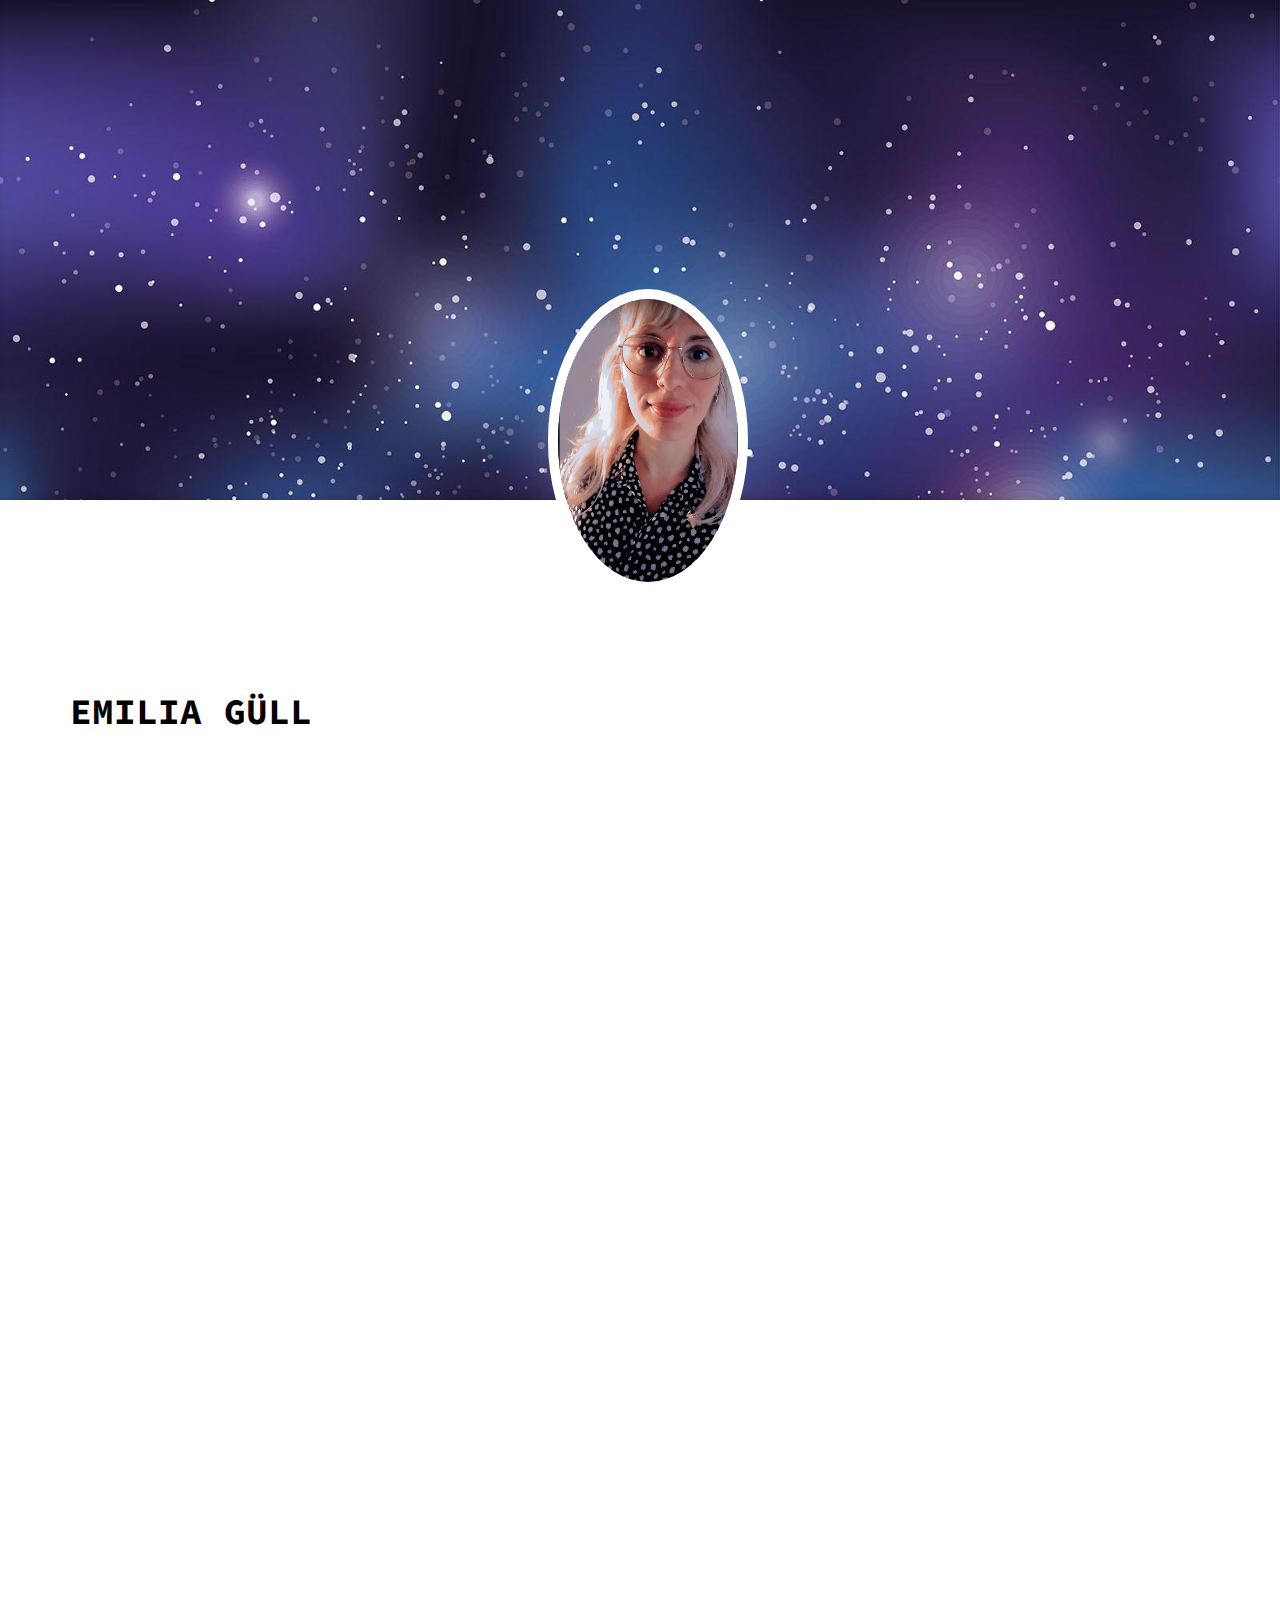
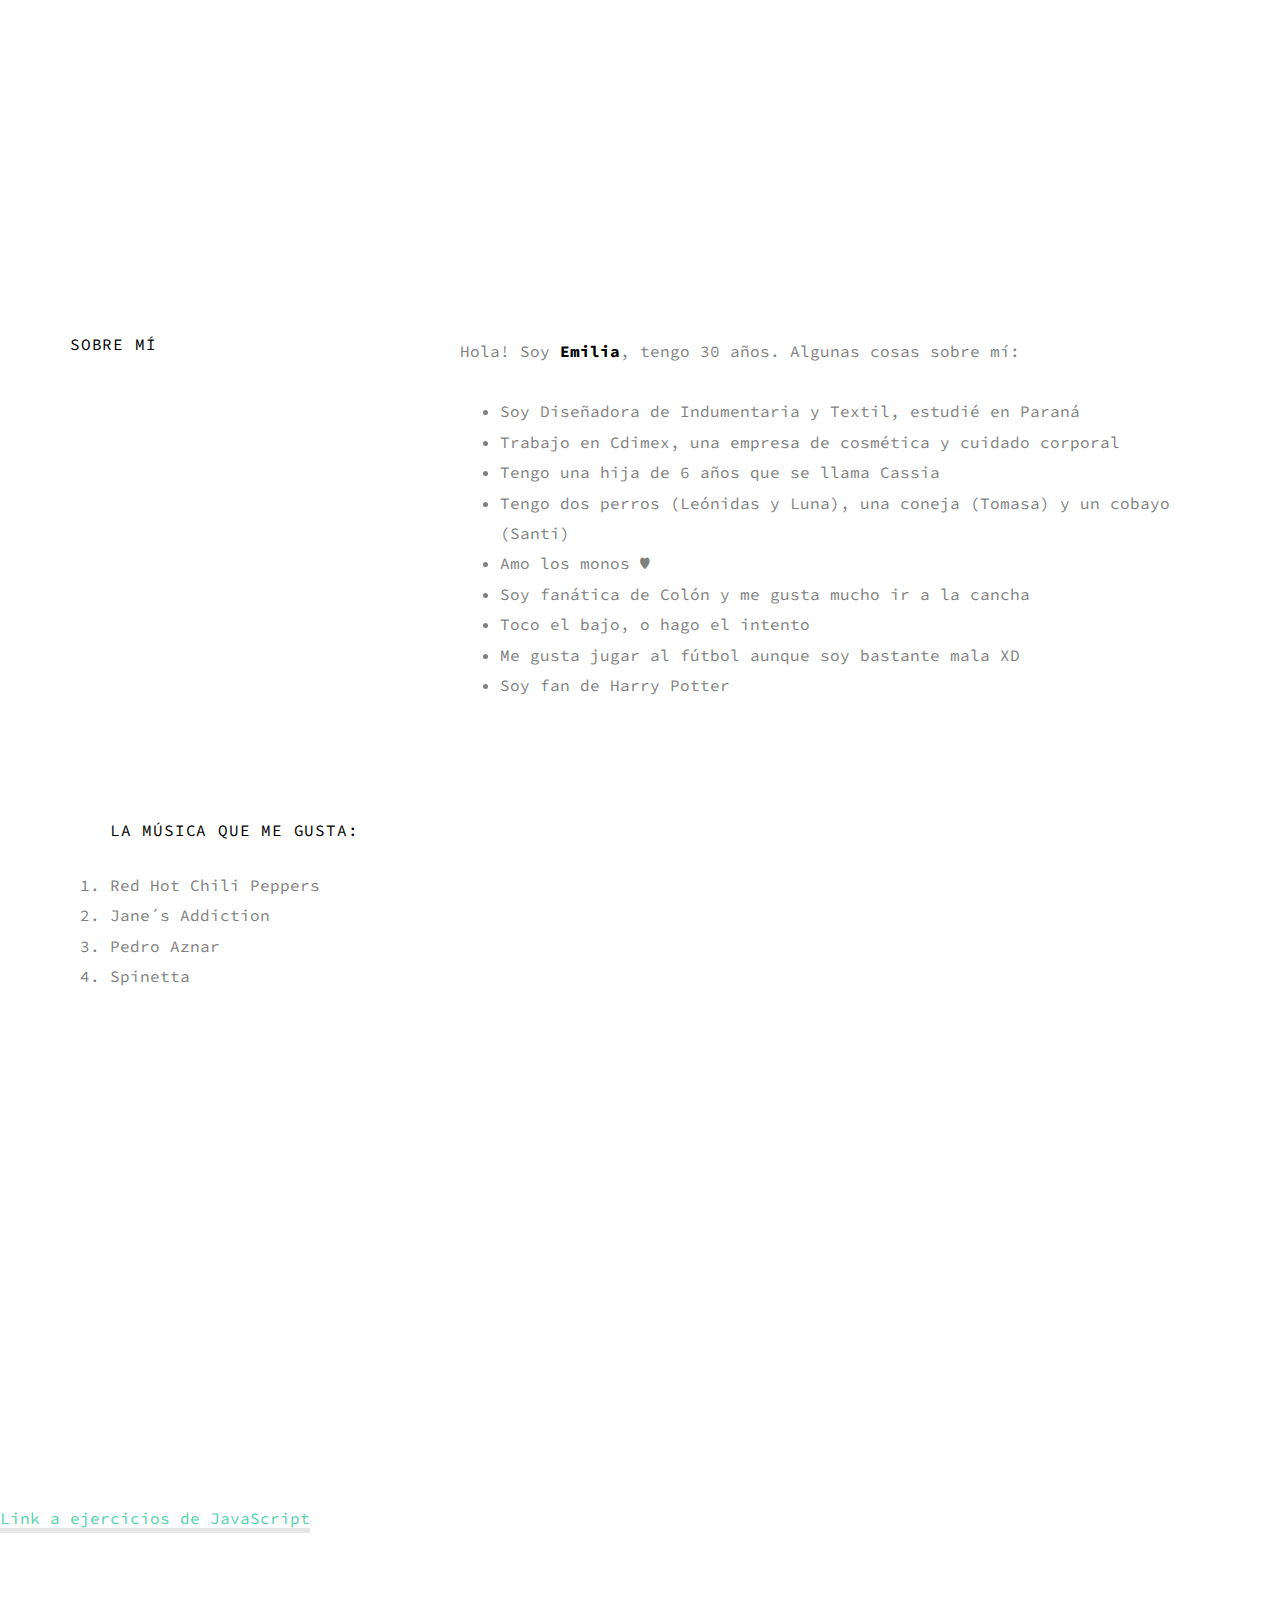
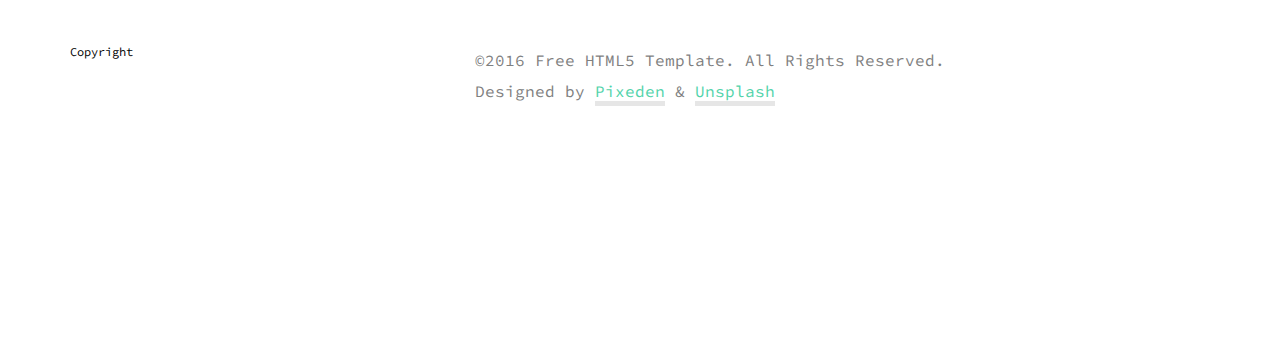
==== commit a836e86f: "ejercicios agregados" ====
--- a/index.html
+++ b/index.html
@@ -154,6 +154,7 @@
 
 		<!-- END .fh5co-section -->
 
+		<a target= "_blank" href= "./pages/tpjs.html">Link a ejercicios de JavaScript</a>
 
 		<div class="fh5co-section">
 			<div class="container">
@@ -172,7 +173,7 @@
 
 		<!-- END .fh5co-section -->
 
-
+		
 	
 
 	</div>
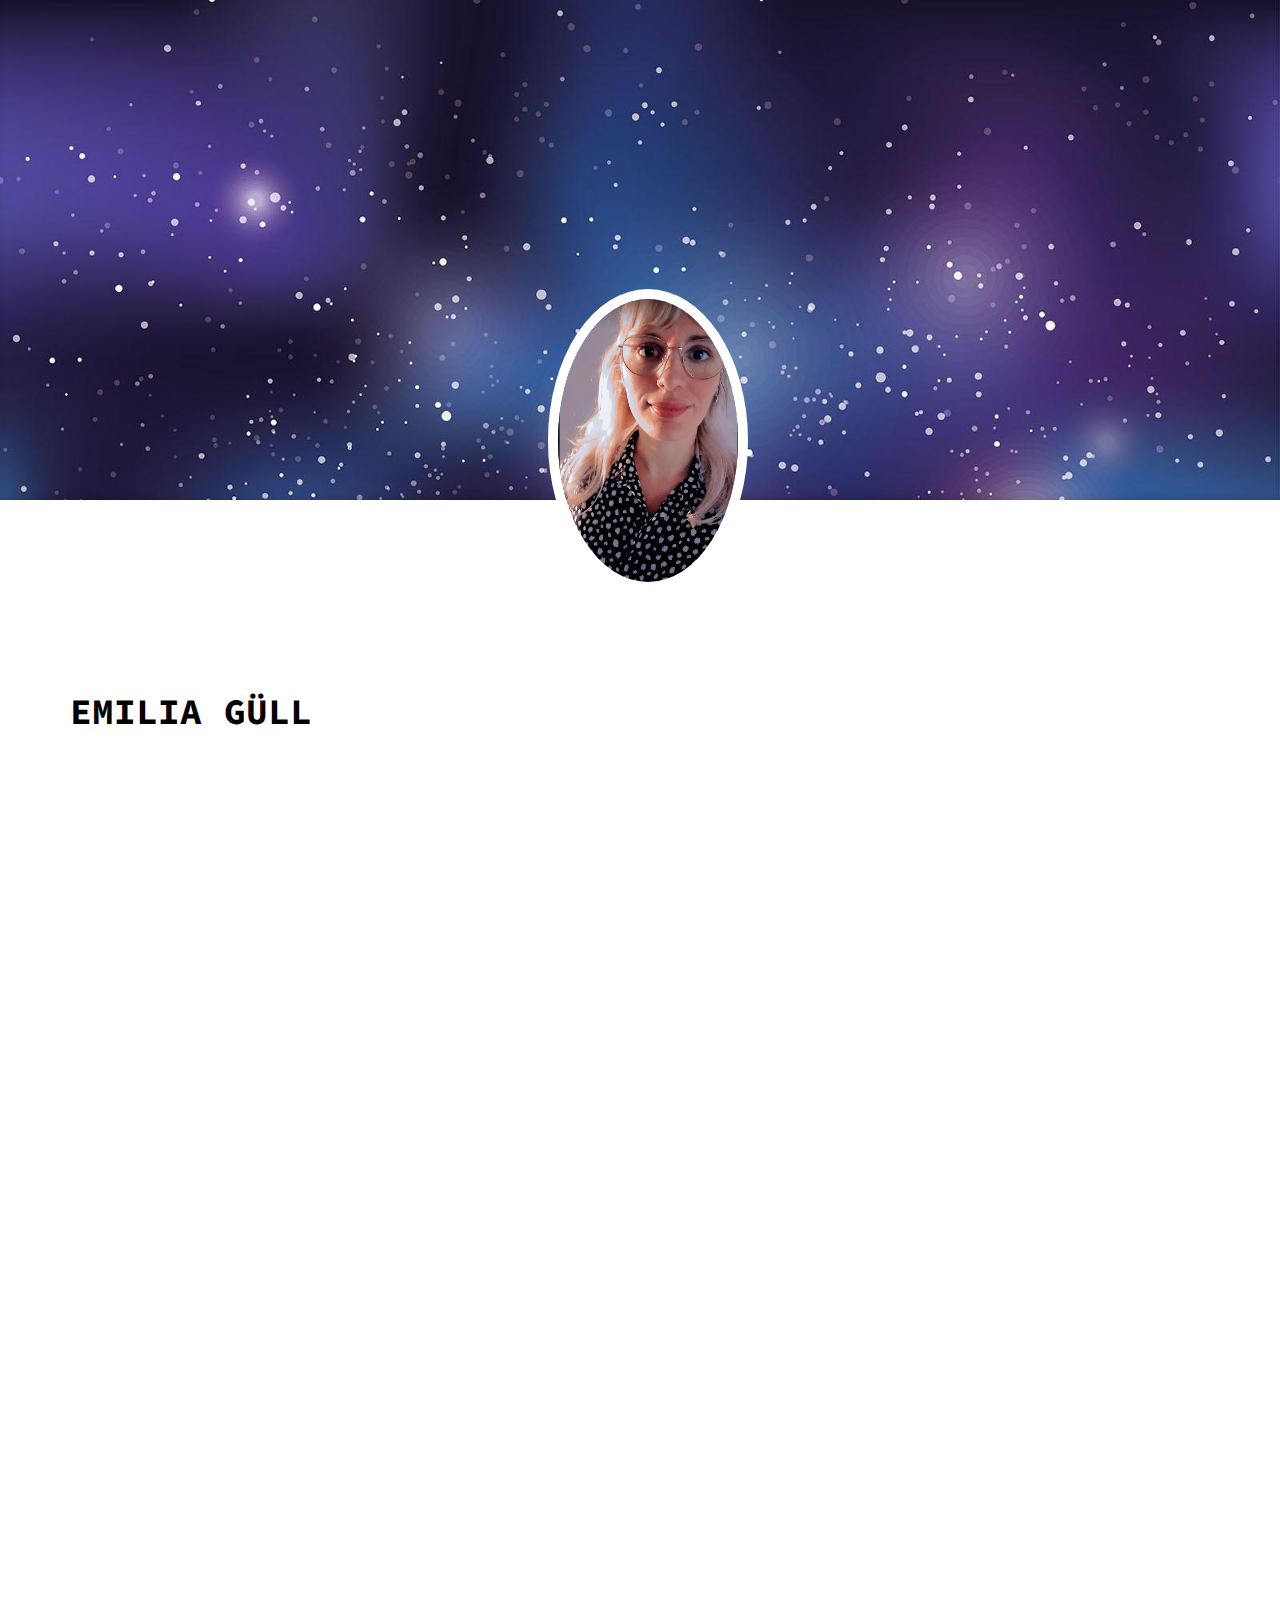
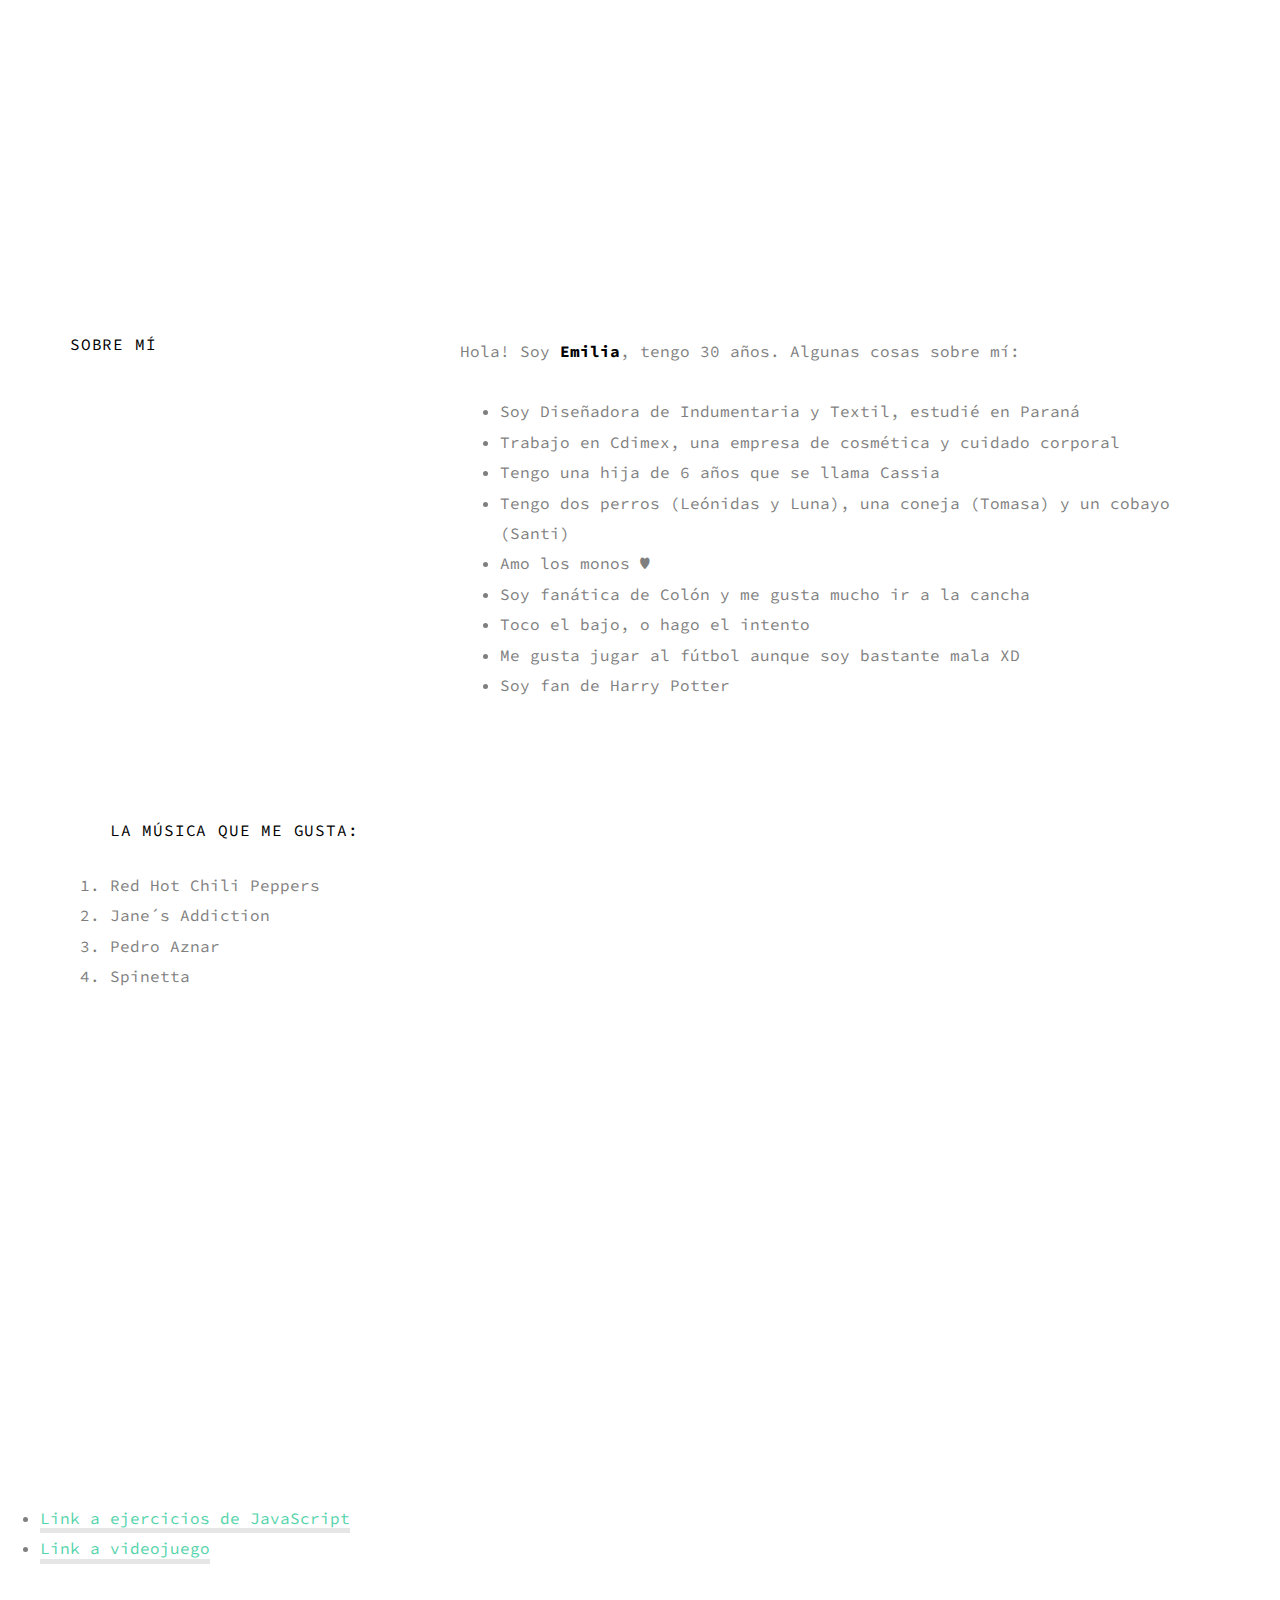
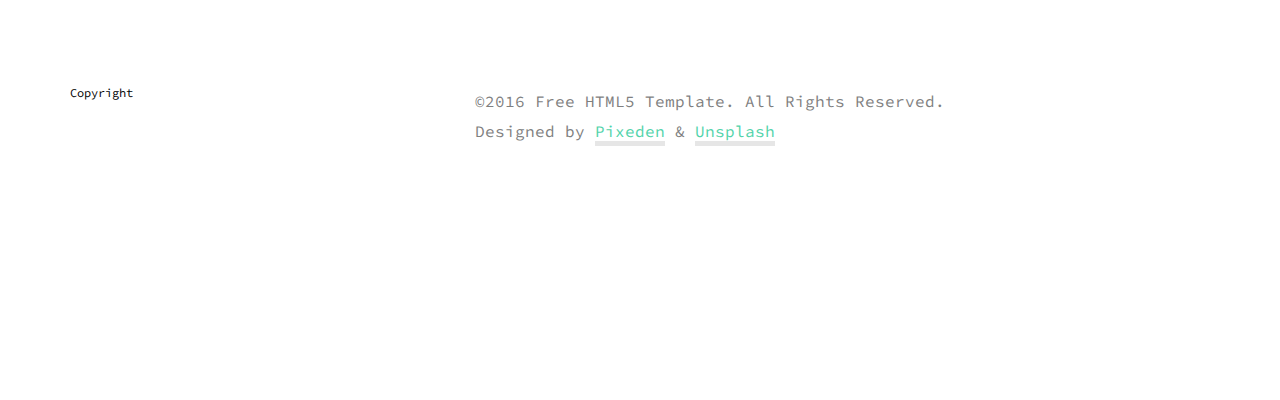
==== commit 68046b8b: "juego phaser" ====
--- a/index.html
+++ b/index.html
@@ -1,204 +1,208 @@
-
-<!DOCTYPE html>
-<!--[if lt IE 7]>      <html class="no-js lt-ie9 lt-ie8 lt-ie7"> <![endif]-->
-<!--[if IE 7]>         <html class="no-js lt-ie9 lt-ie8"> <![endif]-->
-<!--[if IE 8]>         <html class="no-js lt-ie9"> <![endif]-->
-<!--[if gt IE 8]><!--> <html class="no-js"> <!--<![endif]-->
-	<head>
-	<meta charset="utf-8">
-	<meta http-equiv="X-UA-Compatible" content="IE=edge">
-	<title>Emilia Güll &mdash; mi perfil</title>
-	<meta name="viewport" content="width=device-width, initial-scale=1">
-	<meta name="description" content="Free HTML5 Website Template by FreeHTML5.co" />
-	<meta name="keywords" content="free website templates, free html5, free template, free bootstrap, free website template, html5, css3, mobile first, responsive" />
-	<meta name="author" content="FreeHTML5.co" />
-
-  <!-- 
-	//////////////////////////////////////////////////////
-
-	FREE HTML5 TEMPLATE 
-	DESIGNED & DEVELOPED by FreeHTML5.co
-		
-	Website: 		http://freehtml5.co/
-	Email: 			info@freehtml5.co
-	Twitter: 		http://twitter.com/fh5co
-	Facebook: 		https://www.facebook.com/fh5co
-
-	//////////////////////////////////////////////////////
-	 -->
-
-  	<!-- Facebook and Twitter integration -->
-	<meta property="og:title" content=""/>
-	<meta property="og:image" content=""/>
-	<meta property="og:url" content=""/>
-	<meta property="og:site_name" content=""/>
-	<meta property="og:description" content=""/>
-	<meta name="twitter:title" content="" />
-	<meta name="twitter:image" content="" />
-	<meta name="twitter:url" content="" />
-	<meta name="twitter:card" content="" />
-
-	<!-- Place favicon.ico and apple-touch-icon.png in the root directory -->
-	<link rel="shortcut icon" href="favicon.ico">
-	<link href="https://fonts.googleapis.com/css?family=Source+Code+Pro" rel="stylesheet">
-	
-	<!-- Animate.css -->
-	<link rel="stylesheet" href="./css/animate.css">
-	<!-- Icomoon Icon Fonts-->
-	<link rel="stylesheet" href="./css/icomoon.css">
-	<!-- Bootstrap  -->
-	<link rel="stylesheet" href="./css/bootstrap.css">
-	<!-- Theme style  -->
-	<link rel="stylesheet" href="./css/style.css">
-
-	<!-- Magnific Popup -->
-	<link rel="stylesheet" href="./css/magnific-popup.css">
-	
-
-	<!-- Modernizr JS -->
-	<script src="js/modernizr-2.6.2.min.js"></script>
-	<!-- FOR IE9 below -->
-	<!--[if lt IE 9]>
-	<script src="js/respond.min.js"></script>
-	<![endif]-->
-
-	</head>
-	<body>
-	
-	<div id="fh5co-header" style="background-image: url(images/universo.jpg);" data-stellar-background-ratio="0.5">
-		<div class="overlay"></div>
-		<div class="bio-photo text-center">
-			<img class=".profile-thumbnail" src="images/e1.jpg" alt="mi foto" width="200">
-		</div>
-	</div>
-
-	<div id="fh5co-main">
-
-		<div class="fh5co-section fh5co-works">
-			<div class="container">
-				<div class="row">
-					<div class="col-md-4 col-sm-4 col-xs-12 section-heading">
-						<h1><b>EMILIA GÜLL</b></h1>
-					</div>
-					<div class="col-md-8 col-sm-8 col-xs-12">
-						<div class="row">
-							<div class="col-md-6 col-sm-6 col-xs-6 work animate-box">
-								<a href="images/leo y luna.jpg" class="image-popup" title="Leónidas y Luna"><img src="images/leo y luna.jpg" alt="Leónidas y Luna" class="img-responsive"></a>
-							</div>
-							<div class="col-md-6 col-sm-6 col-xs-6 work animate-box">
-								<a href="images/tomy.jpg" class="image-popup" title="Coneja Tomasa"><img src="images/tomy.jpg" alt="Coneja Tomasa" class="img-responsive"></a>
-							</div>
-							<div class="col-md-6 col-sm-6 col-xs-6 work animate-box">
-								<a href="images/santi.jpg" class="image-popup" title="Cobayo Santi"><img src="images/santi.jpg" alt="Cobayo Santi" class="img-responsive"></a>
-							</div>
-							<div class="col-md-6 col-sm-6 col-xs-6 work animate-box">
-								<a href="images/capuchino.jpg" class="image-popup" title="Mono capuchino"><img src="images/capuchino.jpg" alt="Mono capuchino" class="img-responsive"></a>
-							</div>
-						</div>
-					</div>
-				</div>
-			</div>
-		</div>
-
-		<!-- END .fh5co-section -->
-
-		<div class="fh5co-section">
-			<div class="container">
-				<div class="row">
-					<div class="col-md-4 col-sm-4 col-xs-12 section-heading">
-						<h2>SOBRE MÍ</h2>
-					</div>
-					<div class="col-md-8 col-sm-8 col-xs-12">
-						<div class="row">
-							<div class="col-md-12">
-							<p>Hola! Soy <strong>Emilia</strong>, tengo 30 años. Algunas cosas sobre mí: </p>
-							<ul>
-								<li>Soy Diseñadora de Indumentaria y Textil, estudié en Paraná</li>
-								<li>Trabajo en Cdimex, una empresa de cosmética y cuidado corporal</li>
-								<li>Tengo una hija de 6 años que se llama Cassia</li>
-								<li>Tengo dos perros (Leónidas y Luna), una coneja (Tomasa) y un cobayo (Santi)</li>
-								<li>Amo los monos ♥</li>
-								<li>Soy fanática de Colón y me gusta mucho ir a la cancha</li>
-       							<li>Toco el bajo, o hago el intento</li>
-        						<li>Me gusta jugar al fútbol aunque soy bastante mala XD</li>
-								<li>Soy fan de Harry Potter</li>
-			
-							</ul>
-						</div>
-					</div>
-				</div>
-			</div>
-		</div>
-
-		<!-- END .fh5co-section -->
-
-
-		<div class="fh5co-section">
-			<div class="container">
-				<div class="row">
-					<div class="col-md-4 col-sm-4 col-xs-12 section-heading">
-					<ol>
-						<h2>La música que me gusta:</h2>
-						<li>Red Hot Chili Peppers</li>
-       					<li>Jane´s Addiction</li>
-        				<li>Pedro Aznar</li>
-       					<li>Spinetta</li>
-					</ol>	
-					
-					<iframe style="border-radius:12px" src="https://open.spotify.com/embed/playlist/1pNe8XWdlI0iuai1eVXvJj?utm_source=generator" width="100%" height="380" frameBorder="0" allowfullscreen="" allow="autoplay; clipboard-write; encrypted-media; fullscreen; picture-in-picture"></iframe>
-					
-					</div>
-				</div>
-			</div>
-		</div>
-
-		<!-- END .fh5co-section -->
-
-		<a target= "_blank" href= "./pages/tpjs.html">Link a ejercicios de JavaScript</a>
-
-		<div class="fh5co-section">
-			<div class="container">
-				<div class="row">
-					<div class="col-md-4 col-sm-4 col-xs-12 section-heading">
-						<h6>Copyright</h6>
-					</div>
-					<div class="col-md-8 col-sm-8 col-xs-12">
-						<div class="col-md-12">
-							<p>&copy;2016 Free HTML5 Template. All Rights Reserved. <br> Designed by <a href="http://freehtml5.co/" FreeHTML5.co</a>Pixeden</a> &amp; <a href="http://unsplash.com." target="_blank">Unsplash</a></p>
-						</div>
-					</div>
-				</div>
-			</div>
-		</div>
-
-		<!-- END .fh5co-section -->
-
-		
-	
-
-	</div>
-
-
-	<!-- jQuery -->
-	<script src="js/jquery.min.js"></script>
-	<!-- jQuery Easing -->
-	<script src="js/jquery.easing.1.3.js"></script>
-	<!-- Bootstrap -->
-	<script src="js/bootstrap.min.js"></script>
-
-	<!-- Stellar -->
-	<script src="js/jquery.stellar.min.js"></script>
-
-	<!-- Waypoints -->
-	<script src="js/jquery.waypoints.min.js"></script>
-
-	<!-- Magnific Popup -->
-	<script src="js/jquery.magnific-popup.min.js"></script>
-	<script src="js/magnific-popup-options.js"></script>
-	
-	<!-- MAIN JS -->
-	<script src="js/main.js"></script>
-
-	</body>
-</html>
-
+
+<!DOCTYPE html>
+<!--[if lt IE 7]>      <html class="no-js lt-ie9 lt-ie8 lt-ie7"> <![endif]-->
+<!--[if IE 7]>         <html class="no-js lt-ie9 lt-ie8"> <![endif]-->
+<!--[if IE 8]>         <html class="no-js lt-ie9"> <![endif]-->
+<!--[if gt IE 8]><!--> <html class="no-js"> <!--<![endif]-->
+	<head>
+	<meta charset="utf-8">
+	<meta http-equiv="X-UA-Compatible" content="IE=edge">
+	<title>Emilia Güll &mdash; mi perfil</title>
+	<meta name="viewport" content="width=device-width, initial-scale=1">
+	<meta name="description" content="Free HTML5 Website Template by FreeHTML5.co" />
+	<meta name="keywords" content="free website templates, free html5, free template, free bootstrap, free website template, html5, css3, mobile first, responsive" />
+	<meta name="author" content="FreeHTML5.co" />
+
+  <!-- 
+	//////////////////////////////////////////////////////
+
+	FREE HTML5 TEMPLATE 
+	DESIGNED & DEVELOPED by FreeHTML5.co
+		
+	Website: 		http://freehtml5.co/
+	Email: 			info@freehtml5.co
+	Twitter: 		http://twitter.com/fh5co
+	Facebook: 		https://www.facebook.com/fh5co
+
+	//////////////////////////////////////////////////////
+	 -->
+
+  	<!-- Facebook and Twitter integration -->
+	<meta property="og:title" content=""/>
+	<meta property="og:image" content=""/>
+	<meta property="og:url" content=""/>
+	<meta property="og:site_name" content=""/>
+	<meta property="og:description" content=""/>
+	<meta name="twitter:title" content="" />
+	<meta name="twitter:image" content="" />
+	<meta name="twitter:url" content="" />
+	<meta name="twitter:card" content="" />
+
+	<!-- Place favicon.ico and apple-touch-icon.png in the root directory -->
+	<link rel="shortcut icon" href="favicon.ico">
+	<link href="https://fonts.googleapis.com/css?family=Source+Code+Pro" rel="stylesheet">
+	
+	<!-- Animate.css -->
+	<link rel="stylesheet" href="./css/animate.css">
+	<!-- Icomoon Icon Fonts-->
+	<link rel="stylesheet" href="./css/icomoon.css">
+	<!-- Bootstrap  -->
+	<link rel="stylesheet" href="./css/bootstrap.css">
+	<!-- Theme style  -->
+	<link rel="stylesheet" href="./css/style.css">
+
+	<!-- Magnific Popup -->
+	<link rel="stylesheet" href="./css/magnific-popup.css">
+	
+
+	<!-- Modernizr JS -->
+	<script src="js/modernizr-2.6.2.min.js"></script>
+	<!-- FOR IE9 below -->
+	<!--[if lt IE 9]>
+	<script src="js/respond.min.js"></script>
+	<![endif]-->
+
+	</head>
+	<body>
+	
+	<div id="fh5co-header" style="background-image: url(images/universo.jpg);" data-stellar-background-ratio="0.5">
+		<div class="overlay"></div>
+		<div class="bio-photo text-center">
+			<img class=".profile-thumbnail" src="images/e1.jpg" alt="mi foto" width="200">
+		</div>
+	</div>
+
+	<div id="fh5co-main">
+
+		<div class="fh5co-section fh5co-works">
+			<div class="container">
+				<div class="row">
+					<div class="col-md-4 col-sm-4 col-xs-12 section-heading">
+						<h1><b>EMILIA GÜLL</b></h1>
+					</div>
+					<div class="col-md-8 col-sm-8 col-xs-12">
+						<div class="row">
+							<div class="col-md-6 col-sm-6 col-xs-6 work animate-box">
+								<a href="images/leo y luna.jpg" class="image-popup" title="Leónidas y Luna"><img src="images/leo y luna.jpg" alt="Leónidas y Luna" class="img-responsive"></a>
+							</div>
+							<div class="col-md-6 col-sm-6 col-xs-6 work animate-box">
+								<a href="images/tomy.jpg" class="image-popup" title="Coneja Tomasa"><img src="images/tomy.jpg" alt="Coneja Tomasa" class="img-responsive"></a>
+							</div>
+							<div class="col-md-6 col-sm-6 col-xs-6 work animate-box">
+								<a href="images/santi.jpg" class="image-popup" title="Cobayo Santi"><img src="images/santi.jpg" alt="Cobayo Santi" class="img-responsive"></a>
+							</div>
+							<div class="col-md-6 col-sm-6 col-xs-6 work animate-box">
+								<a href="images/capuchino.jpg" class="image-popup" title="Mono capuchino"><img src="images/capuchino.jpg" alt="Mono capuchino" class="img-responsive"></a>
+							</div>
+						</div>
+					</div>
+				</div>
+			</div>
+		</div>
+
+		<!-- END .fh5co-section -->
+
+		<div class="fh5co-section">
+			<div class="container">
+				<div class="row">
+					<div class="col-md-4 col-sm-4 col-xs-12 section-heading">
+						<h2>SOBRE MÍ</h2>
+					</div>
+					<div class="col-md-8 col-sm-8 col-xs-12">
+						<div class="row">
+							<div class="col-md-12">
+							<p>Hola! Soy <strong>Emilia</strong>, tengo 30 años. Algunas cosas sobre mí: </p>
+							<ul>
+								<li>Soy Diseñadora de Indumentaria y Textil, estudié en Paraná</li>
+								<li>Trabajo en Cdimex, una empresa de cosmética y cuidado corporal</li>
+								<li>Tengo una hija de 6 años que se llama Cassia</li>
+								<li>Tengo dos perros (Leónidas y Luna), una coneja (Tomasa) y un cobayo (Santi)</li>
+								<li>Amo los monos ♥</li>
+								<li>Soy fanática de Colón y me gusta mucho ir a la cancha</li>
+       							<li>Toco el bajo, o hago el intento</li>
+        						<li>Me gusta jugar al fútbol aunque soy bastante mala XD</li>
+								<li>Soy fan de Harry Potter</li>
+			
+							</ul>
+						</div>
+					</div>
+				</div>
+			</div>
+		</div>
+
+		<!-- END .fh5co-section -->
+
+
+		<div class="fh5co-section">
+			<div class="container">
+				<div class="row">
+					<div class="col-md-4 col-sm-4 col-xs-12 section-heading">
+					<ol>
+						<h2>La música que me gusta:</h2>
+						<li>Red Hot Chili Peppers</li>
+       					<li>Jane´s Addiction</li>
+        				<li>Pedro Aznar</li>
+       					<li>Spinetta</li>
+					</ol>	
+					
+					<iframe style="border-radius:12px" src="https://open.spotify.com/embed/playlist/1pNe8XWdlI0iuai1eVXvJj?utm_source=generator" width="100%" height="380" frameBorder="0" allowfullscreen="" allow="autoplay; clipboard-write; encrypted-media; fullscreen; picture-in-picture"></iframe>
+					
+					</div>
+				</div>
+			</div>
+		</div>
+
+		<!-- END .fh5co-section -->
+
+		<ul>
+			<li><a target= "_blank" href= "./pages/tpjs.html">Link a ejercicios de JavaScript</a></li>
+			<li><a target="_blank" href="./pages/part10.html">Link a videojuego</a></li>
+		</ul>
+	
+
+		<div class="fh5co-section">
+			<div class="container">
+				<div class="row">
+					<div class="col-md-4 col-sm-4 col-xs-12 section-heading">
+						<h6>Copyright</h6>
+					</div>
+					<div class="col-md-8 col-sm-8 col-xs-12">
+						<div class="col-md-12">
+							<p>&copy;2016 Free HTML5 Template. All Rights Reserved. <br> Designed by <a href="http://freehtml5.co/" FreeHTML5.co</a>Pixeden</a> &amp; <a href="http://unsplash.com." target="_blank">Unsplash</a></p>
+						</div>
+					</div>
+				</div>
+			</div>
+		</div>
+
+		<!-- END .fh5co-section -->
+
+		
+	
+
+	</div>
+
+
+	<!-- jQuery -->
+	<script src="js/jquery.min.js"></script>
+	<!-- jQuery Easing -->
+	<script src="js/jquery.easing.1.3.js"></script>
+	<!-- Bootstrap -->
+	<script src="js/bootstrap.min.js"></script>
+
+	<!-- Stellar -->
+	<script src="js/jquery.stellar.min.js"></script>
+
+	<!-- Waypoints -->
+	<script src="js/jquery.waypoints.min.js"></script>
+
+	<!-- Magnific Popup -->
+	<script src="js/jquery.magnific-popup.min.js"></script>
+	<script src="js/magnific-popup-options.js"></script>
+	
+	<!-- MAIN JS -->
+	<script src="js/main.js"></script>
+
+	</body>
+</html>
+
